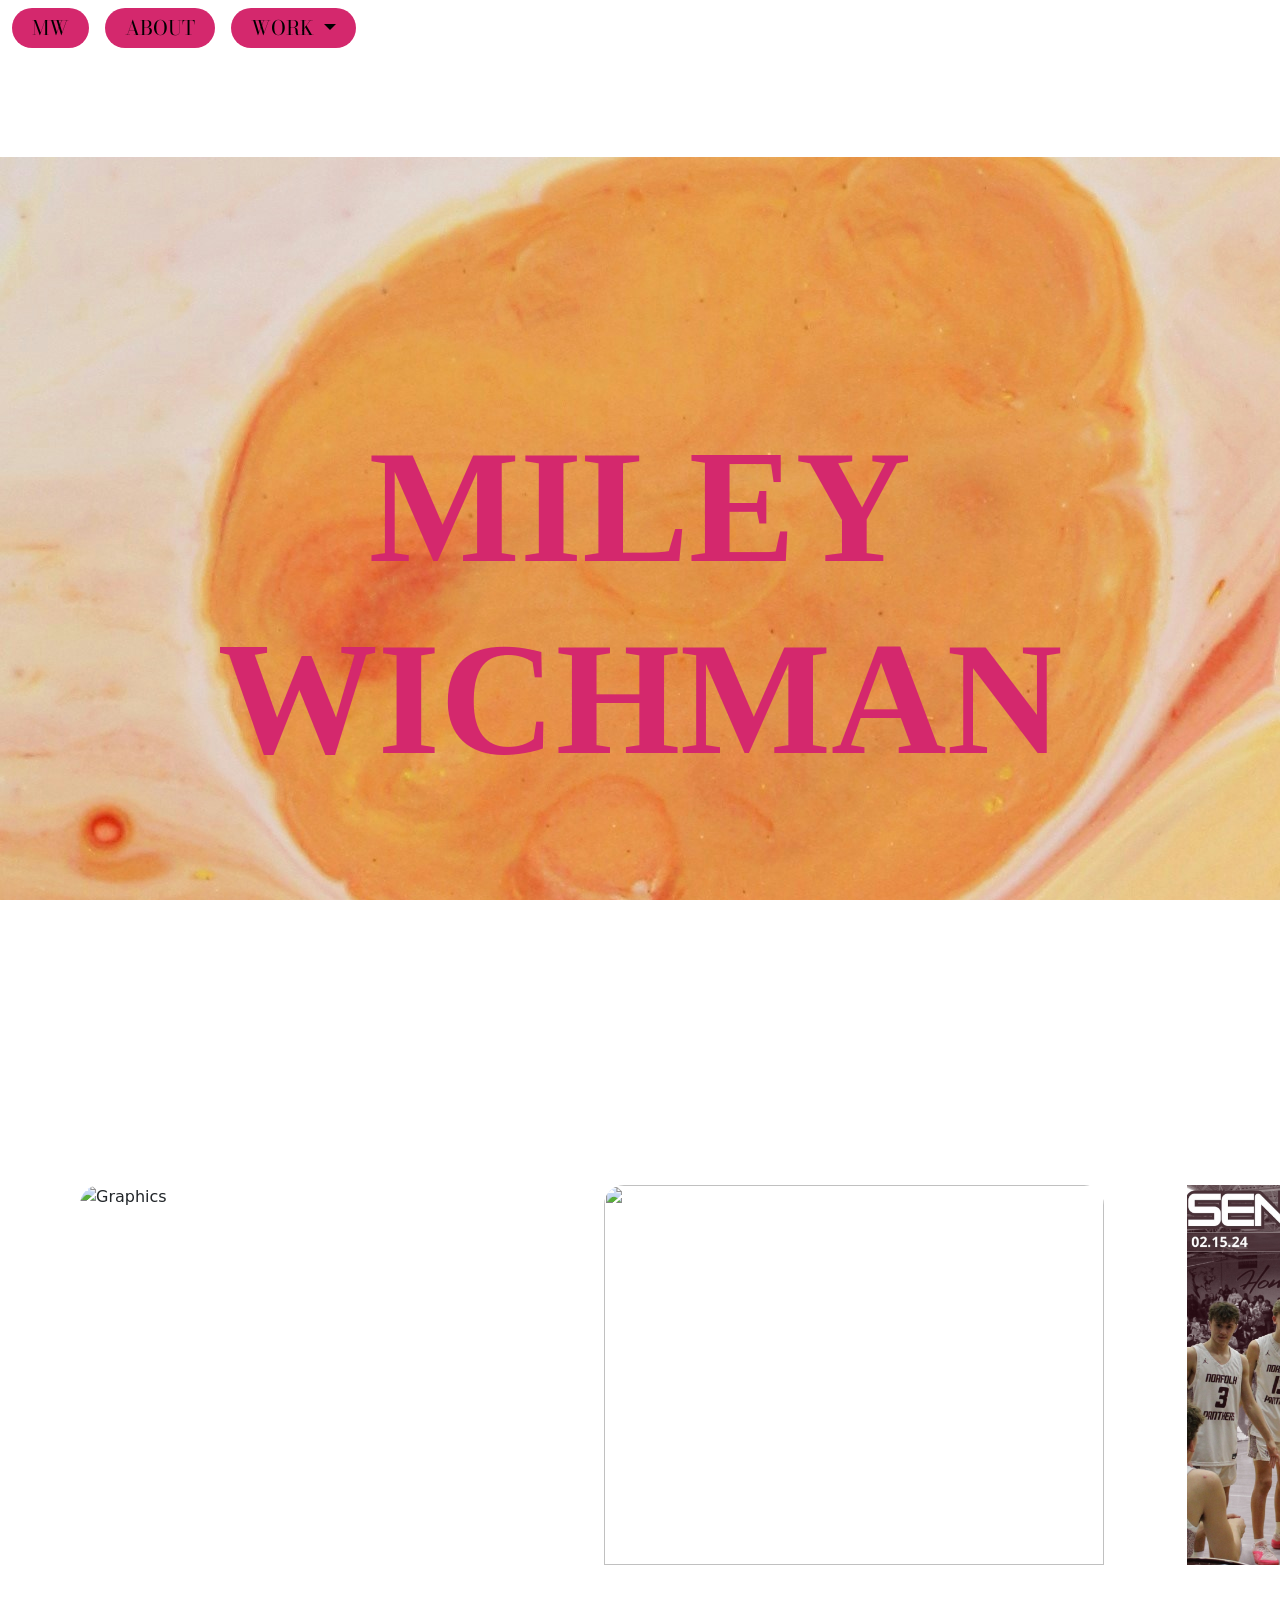
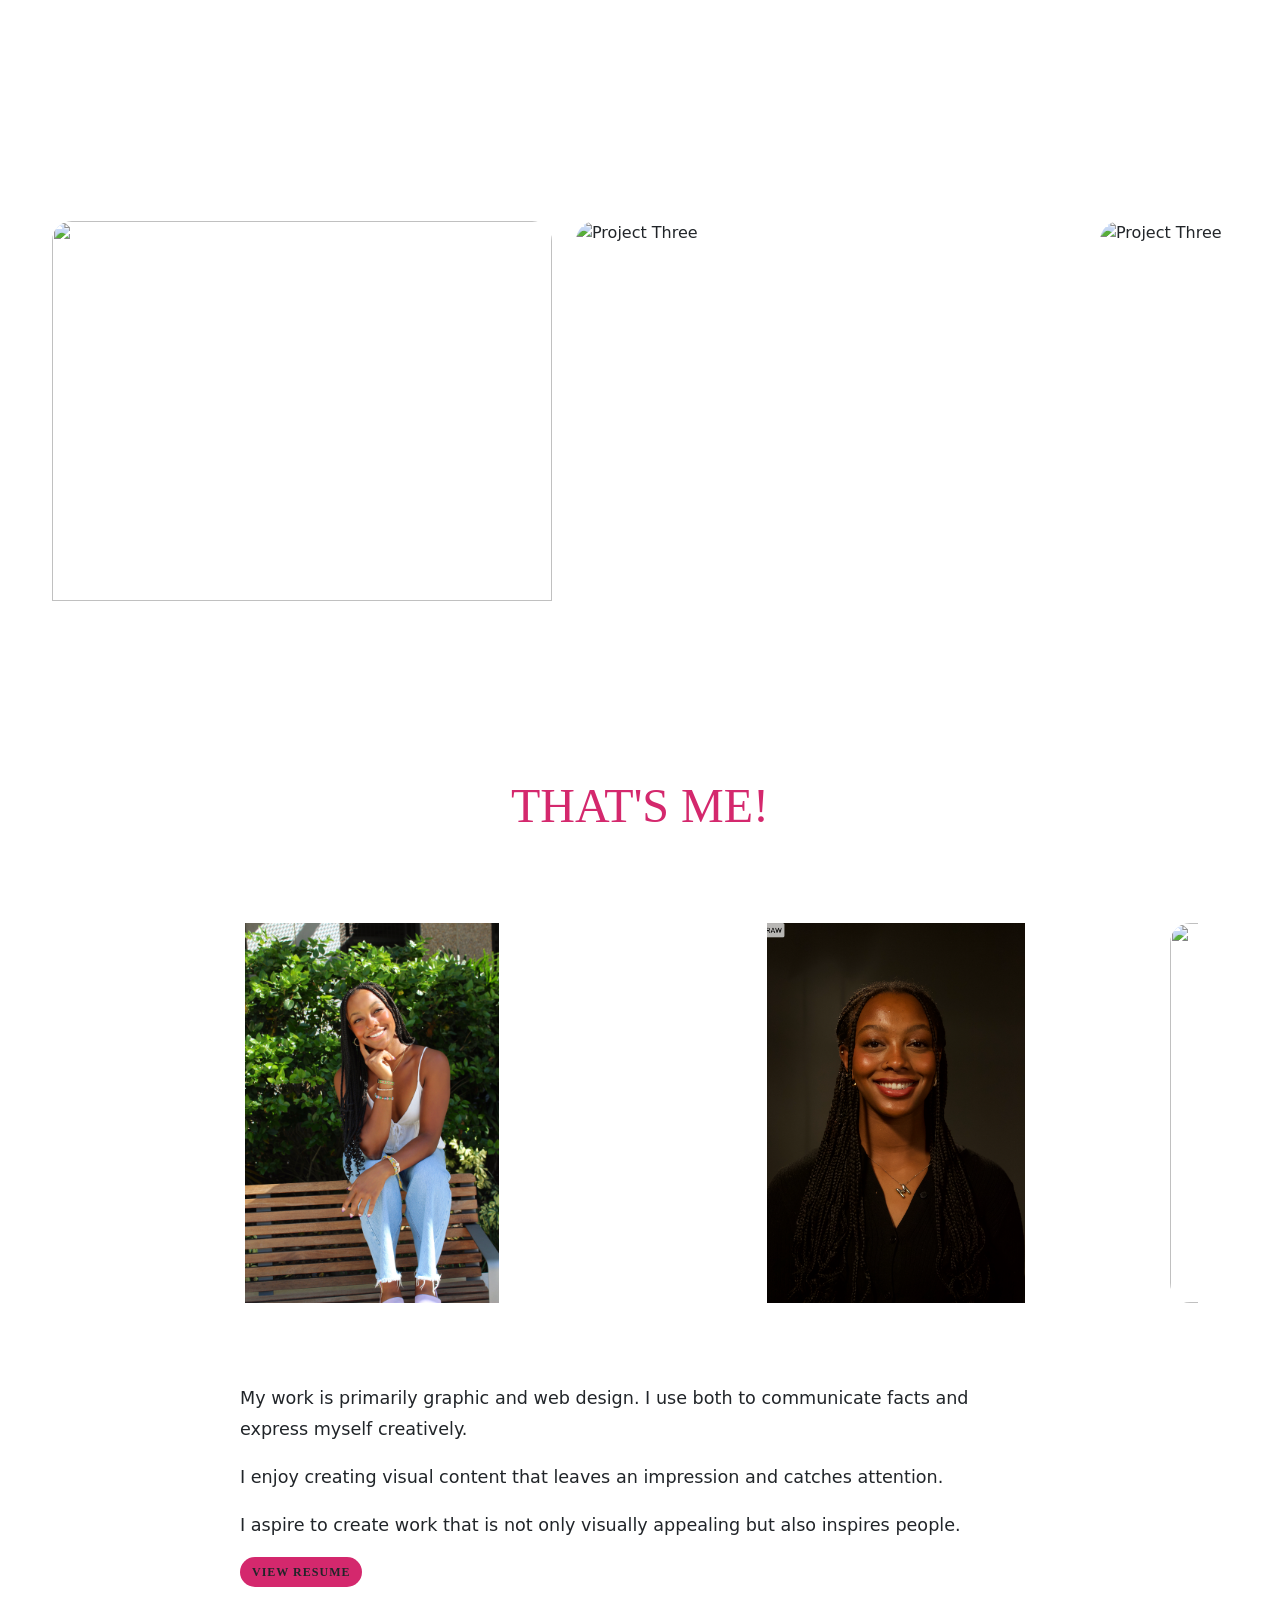
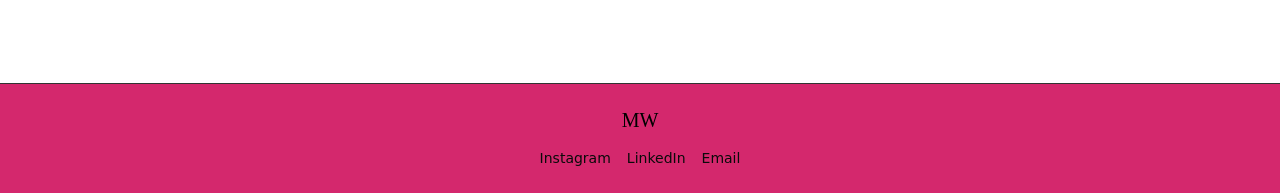
==== index.html @ 894c2480 "links" ====
<!DOCTYPE html>
<html lang="en">

<meta name="discription" content="Aspiring digital creator that loves to design, edit, and create! Attending University in St. Paul, MN">

	<head>		
		
		<link href="https://fonts.googleapis.com/css2?family=Playfair+Display:ital,wght@0,400;0,700;1,400&family=Cormorant+Garamond:ital,wght@0,300;0,600;1,300&family=Bodoni+Moda:ital,wght@0,400;0,700;1,400&family=Fraunces:ital,wght@0,300;0,700;1,300&family=DM+Serif+Display:ital@0;1&display=swap" rel="stylesheet">

		<link rel="stylesheet" href="https://cdnjs.cloudflare.com/ajax/libs/animate.css/4.1.1/animate.min.css"/>

		
		<meta name="viewport" content="width=device-width, initial-scale=1">

		<title>Miley Wichman Portfolio</title> 


		<link href="https://cdn.jsdelivr.net/npm/bootstrap@5.3.8/dist/css/bootstrap.min.css" rel="stylesheet" integrity="sha384-sRIl4kxILFvY47J16cr9ZwB07vP4J8+LH7qKQnuqkuIAvNWLzeN8tE5YBujZqJLB" crossorigin="anonymous">

		<link href="./styles/style.css" rel="stylesheet">

		<link rel="icon" href="images/favicon.ico" type="image/x-icon">

		<meta property="og:image" content="https://mileyjw.github.io/images/mileypfp.webp">
	</head>
	





	
	<body>
		<!-- animatioin -->
		<canvas id="bg-canvas"></canvas>
		<!-- animatioin -->

		<!-- Navigation -->

		<nav class="navbar navbar-expand-md fixed-top">
			<div class="container-fluid">
				
				<a class="navbar-brand" href="#">MW</a>
				<button class="navbar-toggler" type="button" data-bs-toggle="collapse" data-bs-target="#navbarText" aria-controls="navbarText" aria-expanded="false" aria-label="Toggle navigation">
					<span class="navbar-toggler-icon"></span>
				</button>

				<div class="collapse navbar-collapse" id="navbarText">
					<ul class="navbar-nav">
					

						<li class="nav-item">
							<a class="navbar-brand" href="#about">ABOUT</a>
						</li>
						<li class="nav-item dropdown">
							<a class="navbar-brand dropdown-toggle" role="button" data-bs-toggle="dropdown">
								WORK
							</a>
							<ul class="dropdown-menu">
								<li><a class="dropdown-item" href="#work">Recent</a></li>
								<li><a class="dropdown-item" href="#">Past</a></li>
							</ul>
						</li>
					</ul>
				</div>
			</div>
		</nav>

		<!-- Hero Section -->
		<section id="hero" class="hero-section">
			<div class="container h-100 d-flex align-items-center justify-content-center">
				<div class="text-center text-white">
					<h1 class="animate__animated animate__bounce">MILEY WICHMAN</h1>
					
				</div>
			</div>
		</section>

		<section class="scoll py-5">
			<div class="scroll-carousel">
				<div class="scroll-track">

				
	


		
<div class="scroll-carousel">
  <div class="scroll-track">


	<div class="scroll-card">
          <img src="images/Screenshot 2026-02-09 at 11.00.12 AM.png" alt="Graphics" data-bs-toggle="modal" data-bs-target="#projOneDetails"/>
          <div class="scroll-card-body">
          </div>
        </div>

    <div class="scroll-card">
      <img src="images/Screenshot 2026-02-09 at 10.59.36 AM.png" onclick="mwOpenLB(images/Screenshot 2026-02-09 at 10.59.36 AM.png)" data-bs-toggle="modal" data-bs-target="#projTwoDetails"/>
    </div>

    <div class="scroll-card">
      <img src="images/IMG_1046.jpg" data-bs-toggle="modal" data-bs-target="#projThreeDetails"/>
	
    </div>

	<div class="scroll-card">
      <img src="images/IMG_1048.jpg" data-bs-toggle="modal" data-bs-target="#projOneDetails"/>
    </div>

    <div class="scroll-card">
      <img src="images/IMG_1047.jpg" data-bs-toggle="modal" data-bs-target="#projTwoDetails"/>
    </div>

		<div class="scroll-card">
          <img src="images/IMG_1044.jpg" alt="Project Three" data-bs-toggle="modal" data-bs-target="#projOneDetails"/>
          <div class="scroll-card-body">
          </div>
        </div>
	 
	<div class="scroll-card">
          <img src="images/IMG_1043.jpg" alt="Strategic Communications" data-bs-toggle="modal" data-bs-target="#projTwoDetails"/>
          <div class="scroll-card-body">
          </div>
        </div>

  </div>
</div>


	<div class="card-body">
					<h2 class="animate__animated animate__bounce">My Start In Media</h2>
  <p>I wanted to share some of the past work I have done and why it has given me so much joy! I have loved graphic design for a long time, but my actual start point of creating work was in high school.
</p>

  <p>My last semester of my senior year was the first time in school history that we got to have a graphic design class. That year I took initiative and started to create graphics for our sports teams...</p>

  <p>Before that, two things had stopped me from creating graphics in the past:</p>
  <ul>
    <li>I didn't have the time to go to all the sporting events and take photos.</li>
    <li>My high school self did not want to be the "weirdo" taking unauthorized photos of my peers.</li>
  </ul>

  <p>So, yearbook class gave me the authority and inspiration to start...</p>

  <p>Reflecting back has made me realize how significant this experience was for me.</p> 
  <a href="https://substack.com/@mileywichman" target="_blank" class="btn">
  Read more on Substack
</a>

</div>
	</div>
			
			
		</section>

		

		<!-- Work Section -->
		 <title> Work | Miley Wichman Portfolio</title>

					
				<section id="work" class="py-5">
  <div class="container-fluid">
    

    <div class="scroll-carousel">
      <div class="scroll-track">


        <!-- Work 1 -->

		<div class="scroll-card">
      <img src="images/Screenshot 2026-02-02 at 6.58.26 PM.png" data-bs-toggle="modal" data-bs-target="#projOneDetails" style="cursor:pointer"/>
    </div>


        <!-- Work 2 -->
    


		 <!-- Work 3 -->
        <div class="scroll-card">
          <img src="images/Screenshot 2026-05-07 at 8.52.53 AM.png" alt="Project Three" data-bs-toggle="modal" data-bs-target="#projOneDetails" style="cursor:pointer"/>
          <div class="scroll-card-body">
          </div>
        </div>

        <!-- Work 4 -->
        <div class="scroll-card">
          <img src="images/Screenshot 2026-05-06 at 11.52.55 AM.png" alt="Project Three" data-bs-toggle="modal" data-bs-target="#projOneDetails" style="cursor:pointer"/>
          <div class="scroll-card-body">
          </div>
        </div>

		<div class="scroll-card">
          <img src="images/Screenshot 2026-05-01 at 1.01.13 AM.png" alt="Graphics" data-bs-toggle="modal" data-bs-target="#projOneDetails" style="cursor:pointer"/>
          <div class="scroll-card-body">
          </div>
        </div>

        <!-- Work 5 -->
        <div class="scroll-card">
          <img src="images/Screenshot 2026-05-06 at 11.54.38 AM.png" alt="Portfolio" data-bs-toggle="modal" data-bs-target="#projOneDetails" style="cursor:pointer"/>
          <div class="scroll-card-body">

			
          </div>
        </div>

      </div>
    </div>
  </div>
  
</section>




		<!-- Project one detail pop-up -->
		<div class="modal fade" id="projOneDetails" tabindex="-1" aria-labelledby="projOneLabel" aria-hidden="true">
			<div class="modal-dialog modal-fullscreen">
				<div class="modal-content">
					<div class="modal-header">
						<h1 class="modal-title fs-5" id="projOneLabel">Track Meet Day Announcement Graphic</h1>
						<button type="button" class="btn-close" data-bs-dismiss="modal" aria-label="Close"></button>
					</div>
					<div class="modal-body">
						<div class="container">
							<div class="row">
								<div class="col-md-3">
									<h2>Details</h2>
									<p> So, for this graphic I used Canva. I got inspiration for this concept from other sports graphics. I thought it was cool how some part of the athlete extended the photo. I recreated this by first making two copies of the photo. Then i removed the background of one of the photos so the athlete was the only subject. This allowed me to change the background into a color that would make the athlete stand out. I wanted to keep everything else pretty simple so I chose just two different fonts and keep the color black.</p>
								</div>
								<div class="col-md-9">
									<img src="images/Screenshot 2026-02-09 at 11.00.12 AM.png" class="img-fluid" alt="Project one detail image">
								</div>
							</div>
						</div>
					</div>
					<div class="modal-footer">
						<button type="button" class="btn btn-secondary" data-bs-dismiss="modal">Close</button>
					</div>
				</div>
			</div>
		</div>

		<!-- Project two detail pop-up -->
		<div class="modal fade" id="projTwoDetails" tabindex="-1" aria-labelledby="projTwoLabel" aria-hidden="true">
			<div class="modal-dialog modal-fullscreen">
				<div class="modal-content">
					<div class="modal-header">
						<h1 class="modal-title fs-5" id="projTwoLabel">Basketball Game Day Announcement Graphic</h1>
						<button type="button" class="btn-close" data-bs-dismiss="modal" aria-label="Close"></button>
					</div>
					<div class="modal-body">
						<div class="container">
							<div class="row">
								<div class="col-md-3">
									<h2>Details</h2>
									<p> I remember wanting to create something like this for the longest time. I got inspiration for this type of graphic on Pinterest.</p>
									<p> I created this on Canva. To create this I had to text myself the messages you see on the graphic
										 and screenshot them. I also had to change the name of my phone number to "Panther Bball" and 
										 to this day it will sometimes show up in group chats named like that.</p>
									<p> While I was creating this I realized that the three photos could not be put in the same shape of box so I had to figure out the 
										best way to add them while having some diversity between the three.  </p>
								</div>
								<div class="col-md-9">
									<img src="images/Screenshot 2026-02-09 at 10.59.36 AM.png" class="img-fluid" alt="Project two detail image">
								</div>
							</div>
						</div>
					</div>
					<div class="modal-footer">
						<button type="button" class="btn btn-secondary" data-bs-dismiss="modal">Close</button>
					</div>
				</div>
			</div>
		</div>

		<!-- Project three detail pop-up -->
		<div class="modal fade" id="projThreeDetails" tabindex="-1" aria-labelledby="projThreeLabel" aria-hidden="true">
			<div class="modal-dialog modal-fullscreen">
				<div class="modal-content">
					<div class="modal-header">
						<h1 class="modal-title fs-5" id="projThreeLabel">Senior Night Game Announcement Graphic</h1>
						<button type="button" class="btn-close" data-bs-dismiss="modal" aria-label="Close"></button>
					</div>
					<div class="modal-body">
						<div class="container">
							<div class="row">
								<div class="col-md-3">
									<h2>Details</h2>
									<p> For this graphic I had to somehow include a subject without picking just one senior. So, When I found this photo I thought it was perfect because it included a good chunk of players and fans. </p>
									<p> I then had to find a way to make the players to stand out.To solve this I just made the background have less color and more of a maroon hue to match our school colors.</p>
								</div>
								<div class="col-md-9">
									<img src="images/IMG_1046.jpg" class="img-fluid" alt="Project three detail image">
								</div>
							</div>
						</div>
					</div>
					<div class="modal-footer">
						<button type="button" class="btn btn-secondary" data-bs-dismiss="modal">Close</button>
					</div>
				</div>
			</div>
		</div>

		<!-- Project Four detail pop-up -->
		<div class="modal fade" id="projFourDetails" tabindex="-1" aria-labelledby="projFourLabel" aria-hidden="true">
			<div class="modal-dialog modal-fullscreen">
				<div class="modal-content">
					<div class="modal-header">
						<h1 class="modal-title fs-5" id="projFourLabel">Basketball Game Day Announcement Graphic</h1>
						<button type="button" class="btn-close" data-bs-dismiss="modal" aria-label="Close"></button>
					</div>
					<div class="modal-body">
						<div class="container">
							<div class="row">
								<div class="col-md-3">
									<h2>Details</h2>
									<p>For this graphic I wanted something I could make pretty efficently but was still interesting. I created this on canva and my first step was to dupicate the photo. I then removed the background so only the subject was left. I created a black overlay so I could make the text readable. Then I put the photo with only the subject on top of everything. </p>
									<p> When I was creating these for my school I really liked include both the schools logos.</p>
								</div>
								<div class="col-md-9">
									<img src="images/IMG_1048.jpg" class="img-fluid" alt="Project three detail image">
								</div>
							</div>
						</div>
					</div>
					<div class="modal-footer">
						<button type="button" class="btn btn-secondary" data-bs-dismiss="modal">Close</button>
					</div>
				</div>
			</div>
		</div>

<!-- added for clean up? -->

<section id="about" class="py-5">
  <div class="container">
    <h2 class="text-center mb-5 display-5">THAT'S ME!</h2>

    <div class="scroll-carousel">
      <div class="scroll-track">
        <div class="scroll-card">
          <img src="images/senior grass.JPG" data-bs-toggle="modal" data-bs-target="#projOneDetails" style="cursor:pointer"/>
        </div>
        <div class="scroll-card">
          <img src="images/headshot.png" data-bs-toggle="modal" data-bs-target="#projOneDetails" style="cursor:pointer"/>
        </div>
        <div class="scroll-card">
          <img src="images/softball.JPG" data-bs-toggle="modal" data-bs-target="#projOneDetails" style="cursor:pointer"/>
        </div>
        <div class="scroll-card">
          <img src="images/IMG_9734_VSCO.JPG" data-bs-toggle="modal" data-bs-target="#projOneDetails" style="cursor:pointer"/>
        </div>
      </div>
    </div>

    <div class="section-text">
      <p>My work is primarily graphic and web design. I use both to communicate facts and express myself creatively.</p>
      <p>I enjoy creating visual content that leaves an impression and catches attention.</p>
      <p>I aspire to create work that is not only visually appealing but also inspires people.</p>
      <a href="https://publuu.com/flip-book/1099450/2450207" class="btn">View Resume</a>
    </div>

  </div>
</section>
		

		<script src="https://cdn.jsdelivr.net/npm/bootstrap@5.3.8/dist/js/bootstrap.bundle.min.js" integrity="sha384-FKyoEForCGlyvwx9Hj09JcYn3nv7wiPVlz7YYwJrWVcXK/BmnVDxM+D2scQbITxI" crossorigin="anonymous"></script>
		<script src="js/main.js"></script>

		<footer class="footer mt-5">
  <div class="container text-center py-4">

    <h5 class="mb-3">MW</h5>

    <div class="d-flex justify-content-center gap-3">
		
      <a href="https://www.instagram.com/mileyjwichman?igsh=aGluNGkzZmJ1dXc4&utm_source=qr" class="footer-link">Instagram</a>
      <a href="https://www.linkedin.com/in/miley-wichman-559bb9388/?skipRedirect=true" class="footer-link">LinkedIn</a>
      <a href="mailto:mileyjwichman18@gmail.com" class="footer-link">Email</a>
    </div>

  </div>
</footer>

<script>
  const carousel = document.querySelector('.scroll-carousel');
  let isDown = false;
  let startX;
  let scrollLeft;

  // When you click down
  carousel.addEventListener('mousedown', (e) => {
    isDown = true;
    carousel.style.cursor = 'grabbing';
    startX = e.pageX - carousel.offsetLeft;
    scrollLeft = carousel.scrollLeft;
  });

  // When you release
  carousel.addEventListener('mouseup', () => {
    isDown = false;
    carousel.style.cursor = 'grab';
  });

  // When you drag
  carousel.addEventListener('mousemove', (e) => {
    if (!isDown) return;
    e.preventDefault();
    const x = e.pageX - carousel.offsetLeft;
    const walk = (x - startX) * 2;   // ← higher number = faster scroll
    carousel.scrollLeft = scrollLeft - walk;
  });
</script>


	</body>
</html>
---- styles/style.css ----
nav a {
  display: block;
  background-color: rgb(212, 40, 109);
  color: #ffffff;
  text-decoration: none;
  font-size: 2rem;
  padding: 20px 20px;
  border-radius: 50px;        /* ← this makes the pill shape */
  border: 2px solid rgb(212, 40, 109)7;
  transition: background 0.2s, transform 0.15s;
  text-align: center;
  font-family: "Bodoni Moda", serif;
}

/*practice*/

.scroll-card {
  position: relative;
}

.scroll-card::after {
  content: "VIEW";
  background: rgb(212, 40, 109);
  border-radius: 50px;
  padding: 0px 10px;
  width: fit-content;
  height: fit-content;
  margin: auto;
  font-size: 2rem;
  color: white;
  letter-spacing: 1px;
  inset: 0;
  position: absolute;
  display: flex;
  align-items: center;
  justify-content: center;
  color: rgb(0, 0, 0);
  font-family: "Roboto";
  font-size: 25px;
  letter-spacing: 1px;
  opacity: 0;
  transition: opacity 0.3s ease;
  pointer-events: none;
}

.scroll-card:hover::after {
  opacity: 1;
}

/*practice*/

.scroll-card img {
  display: block;
  width: 100%;
  height: 550px;
  object-fit: contain;
}

.scroll-card p {
  padding: 0px;
  font-family: "Playfair Display", serif;
  font-size: 1.1rem;
  color: #252121;
}

.scroll-carousel {
  width: 100%;
  overflow-x: auto;
  overflow-y: hidden;
  padding: 40px 0;
  cursor: grab;
}

.scroll-carousel::-webkit-scrollbar {
  display: none;        /* ← hides scrollbar for clean look */
}

.scroll-track {
  display: flex;
  gap: 24px;
  padding: 0 40px;
  width: max-content;
}

.scroll-card {
  width: 500px;
  flex-shrink: 0;
  border-radius: 20px;
  overflow: hidden;
}

.scroll-card img:hover {
  opacity: 0.6;
  cursor: pointer;
  transition: opacity 0.3s ease;
}

.scroll-card img {
  width: 100%;
  height: 380px;
  object-fit: contain;
  display: block;
}

.scroll-card-body {
  padding: 20px;
}

.scroll-card-body h5 {
  font-family: "Playfair Display", serif;
  color: #ffffff;
  margin-bottom: 12px;
}






nav a:hover {
  background-color: rgb(212, 40, 109);
  transform: translateX(4px); /* ← subtle slide on hover */
  padding: 20px 40px;

}


h1, h2, h3, h4, h5, h6 {
    color:rgb(0, 0, 0);
    font-family:  "Roboto";
}

.navbar img {
    width: 100px;
}

.carousel-inner img {
    width: 100%;
    aspect-ratio: 16/9;
    object-fit: contain;
    
}

.card-text p {
  margin-bottom: 16px;      /* ← space between paragraphs */
  line-height: 1.8;         /* ← makes text easier to read */
  font-size: 1.1rem;
  padding: 24px;                 /* ← breathing room inside */
  margin: 16px 0;  
  font-family: "Roboto"; 
}

.card-text ul {
  margin-bottom: 16px;
  padding-left: 24px;
  line-height: 1.8;
  font-family: "Roboto";
  font-size: 12px;
    text-transform: uppercase;
    letter-spacing: 1px;
    
}

.btn {
    background: rgb(212, 40, 109);;
    border: none;
    color: var(--green-highlight);
    font-family: "Roboto";
    font-weight: 900;
    font-size: 12px;
    text-transform: uppercase;
    letter-spacing: 1px;
    border-radius: 112px;
    margin-top: 16px;
}

.btn:hover {
    background-color: rgb(212, 40, 109);
    color: white;
}

div.card {
    border: none;
  
}

div.card-body, .card-title, .card-text {
    color: var(--text-color);
}

/* Hero Section */
.hero-section {
    background-size: cover;
    background-position: 50% 50%;
    height: 100vh;
    display: flex;
    align-items: center;
    justify-content: center;
    color: rgb(212, 40, 10);
    background: url(../images/susan-wilkinson-9cvEdIMo5lk-unsplash.jpg);
    background-attachment: fixed;
}

body { 

    background-attachment: fixed;
}



.hero-section h1 {
    font-weight: 900;
    font-size: 10rem;
    color: rgb(212, 40, 109);
}

.hero-section .lead { 
    font-size: 1.5rem;
    padding: 10px 10px;
    border-radius: 50px;
    border: 2px solid #000000;
    transition: background 0.2s, transform 0.15s;
    display: inline-block;
    background-color: #060606;
}

.work-card img {
    height: 700px;
    object-fit: contain;
    border-radius: 0;
    font-family: "Roboto";
    color: rgb(212, 40, 109);
}

h2 {
    font-weight: 1000;
    font-family: "Roboto";
    color: rgb(212, 40, 109);
}

.modal-body img {
    width: 100%;
}

.footer {
  background-color: rgb(212, 40, 109);
  color: #fff;
  border-top: 1px solid #333;
  font-size: 50px;
}

.footer-link {
  color: #0a0a0a;
  text-decoration: none;
  font-size: 14px;
}

.footer-link:hover {
  color: #fff;
}


/* added for clean-up */
.section-text {
  max-width: 800px;
  margin: 40px auto 0;   /* ← centers the text and adds space above */
  line-height: 1.8;
}

.section-text p {
  margin-bottom: 16px;
  font-size: 1.1rem;
}

.section-text .btn {
  margin-top: 0px;
}

html {
    scroll-behavior: smooth;
}






/* Hover + Lightbox */
.photo-wrap {
  position: relative;
  overflow: hidden;
  cursor: pointer;
}
.photo-wrap img {
  transition: transform 0.4s ease;
  display: block;
  width: 100%;
}
.photo-wrap .overlay {
  position: absolute;
  inset: 0;
  background: rgba(0, 0, 0, 0.45);
  display: flex;
  align-items: center;
  justify-content: center;
  opacity: 0;
  transition: opacity 0.3s ease;
  font-family: inherit;
}
.photo-wrap:hover .overlay { opacity: 1; }
.photo-wrap:hover img { transform: scale(1.06); }
.overlay-label {
  color: #fff;
  font-size: 13px;
  letter-spacing: 0.1em;
  text-transform: uppercase;
}

/* Lightbox */
#mw-lightbox {
  display: none;
  position: fixed;
  inset: 0;
  background: rgba(0,0,0,0.88);
  z-index: 9999;
  align-items: center;
  justify-content: center;
}
#mw-lightbox.open { display: flex; }
#mw-lightbox img {
  max-width: 90vw;
  max-height: 88vh;
  object-fit: contain;
  border-radius: 6px;
}
#mw-lightbox-close {
  position: fixed;
  top: 20px; right: 24px;
  color: #fff;
  font-size: 32px;
  cursor: pointer;
  background: none;
  border: none;
  line-height: 1;
}
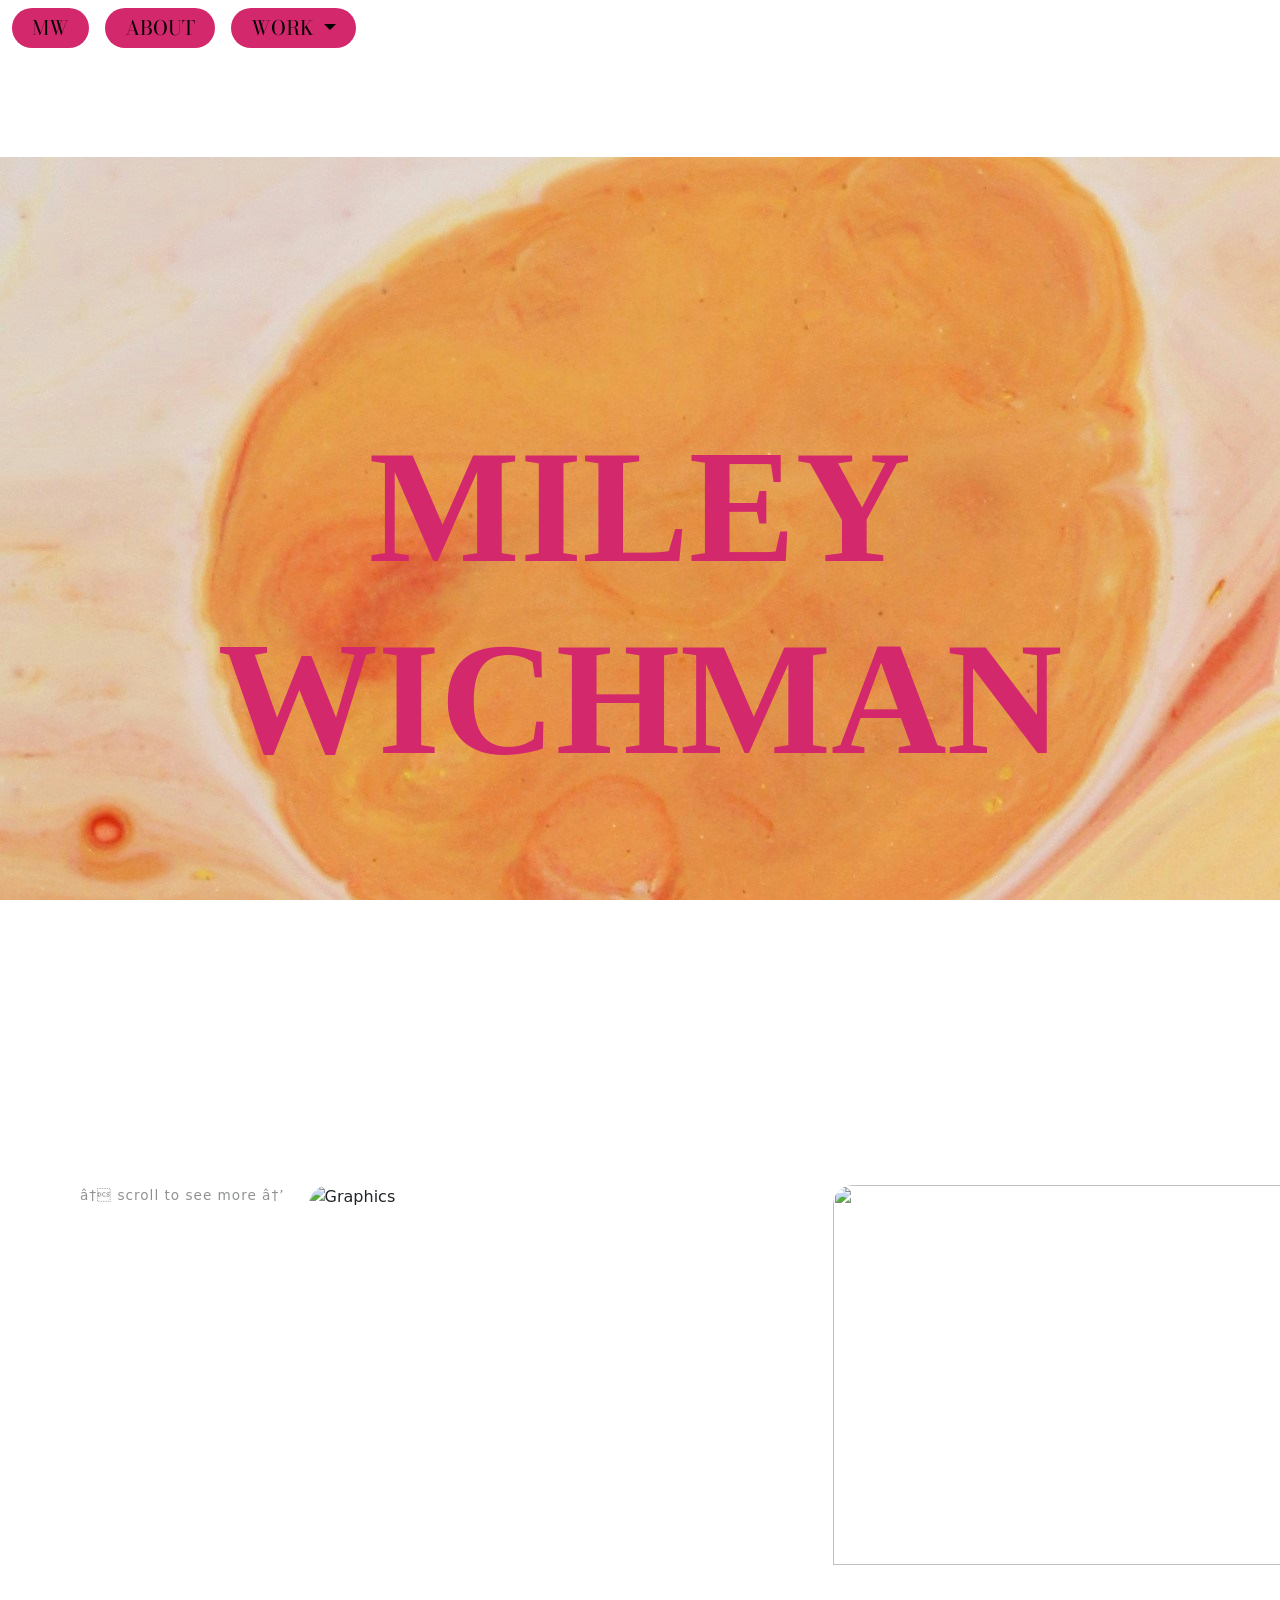
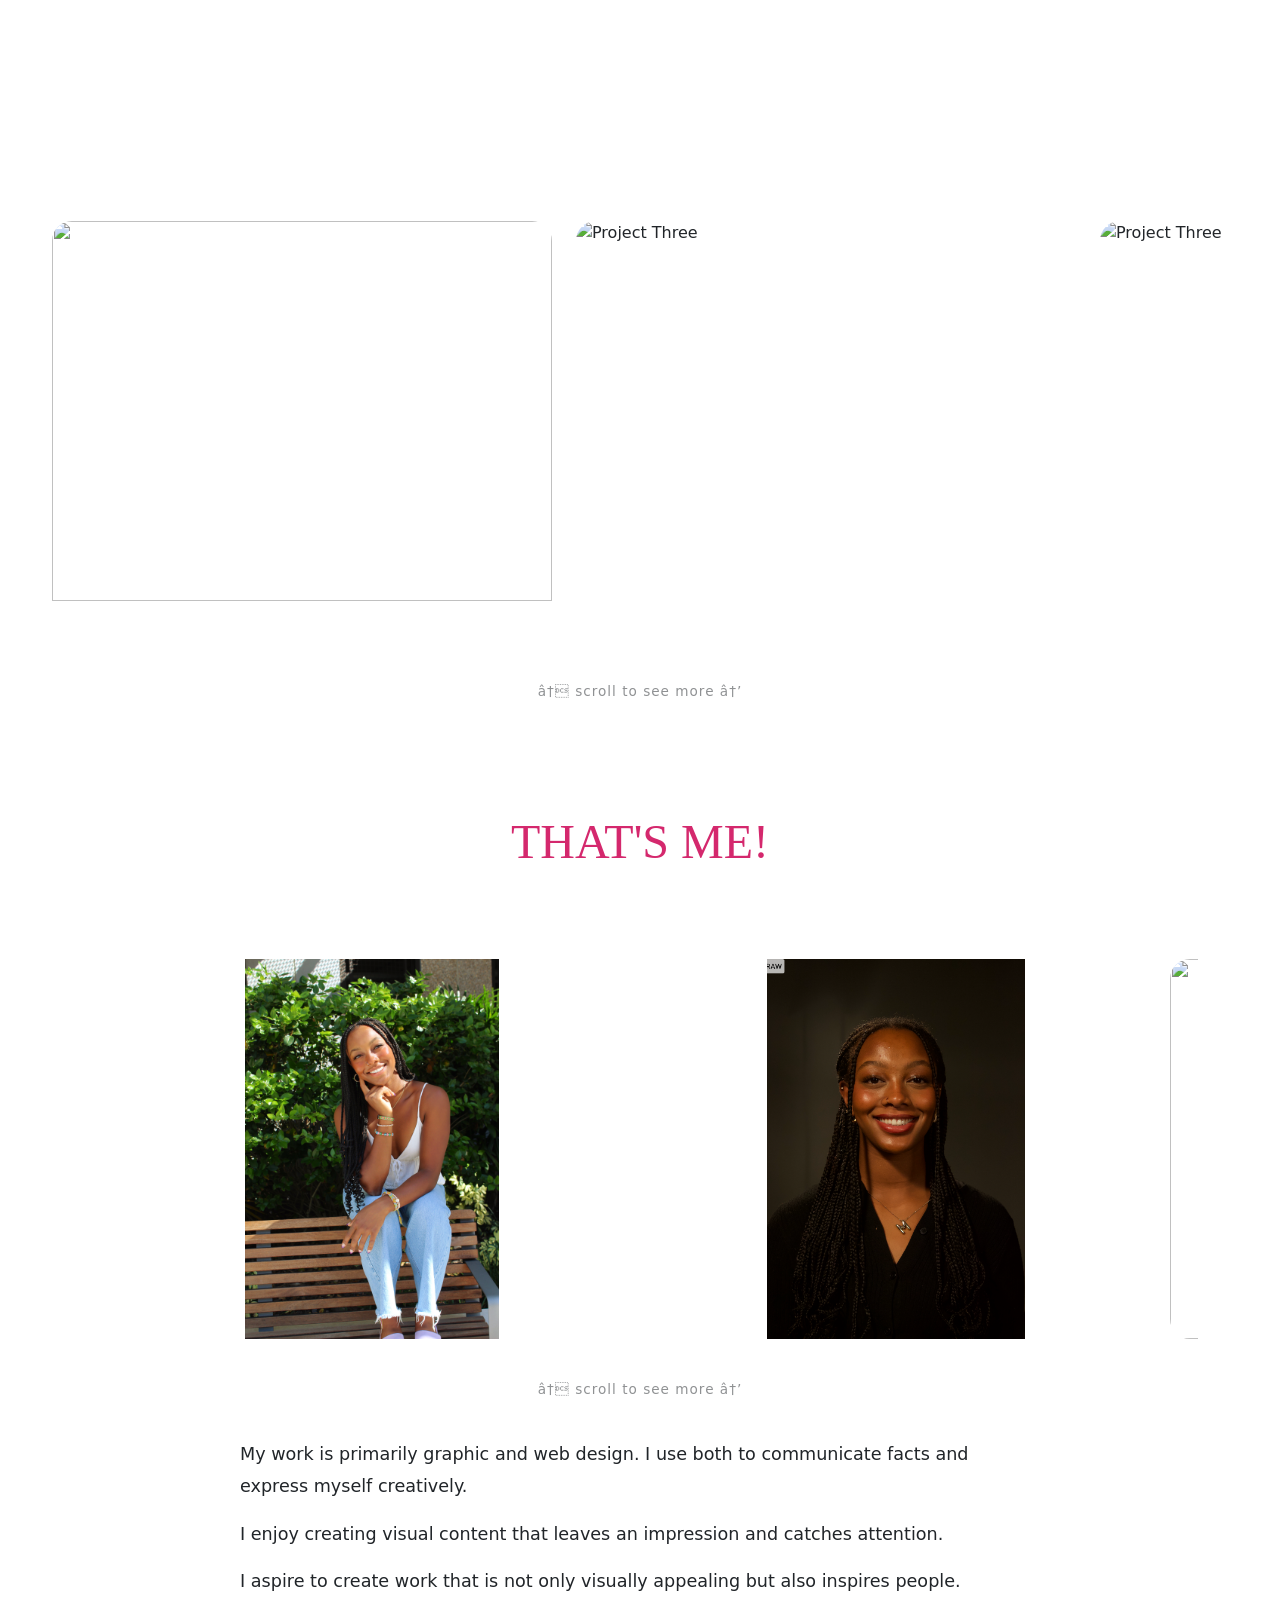
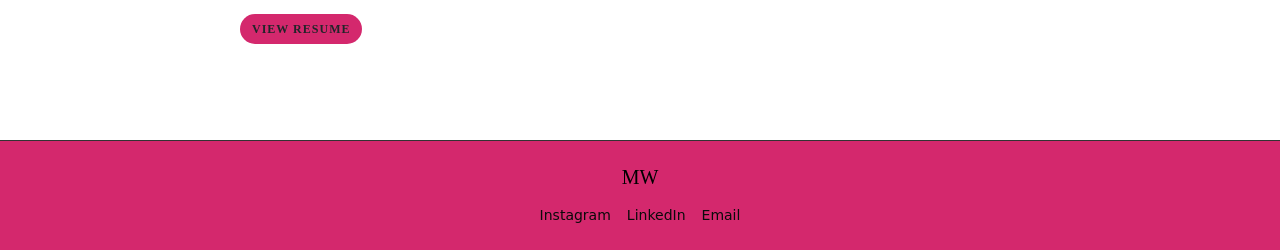
==== commit b22e43ac: "transparancy" ====
--- a/index.html
+++ b/index.html
@@ -76,17 +76,14 @@
 			</div>
 		</section>
 
-		<section class="scoll py-5">
+		<section class="scroll py-5">
 			<div class="scroll-carousel">
 				<div class="scroll-track">
 
-				
-	
-
-
-		
-<div class="scroll-carousel">
+  <div class="scroll-carousel">
   <div class="scroll-track">
+	  <p style="text-align:center; font-size:0.85rem; letter-spacing:1px; opacity:0.5;">← scroll to see more →</p>
+
 
 
 	<div class="scroll-card">
@@ -122,6 +119,7 @@
           <img src="images/IMG_1043.jpg" alt="Strategic Communications" data-bs-toggle="modal" data-bs-target="#projTwoDetails"/>
           <div class="scroll-card-body">
           </div>
+		  
         </div>
 
   </div>
@@ -211,7 +209,8 @@
       </div>
     </div>
   </div>
-  
+  <p style="text-align:center; font-size:0.85rem; letter-spacing:1px; opacity:0.5;">← scroll to see more →</p>
+
 </section>
 
 
@@ -358,6 +357,7 @@
         </div>
       </div>
     </div>
+  <p style="text-align:center; font-size:0.85rem; letter-spacing:1px; opacity:0.5;">← scroll to see more →</p>
 
     <div class="section-text">
       <p>My work is primarily graphic and web design. I use both to communicate facts and express myself creatively.</p>
@@ -388,35 +388,6 @@
   </div>
 </footer>
 
-<script>
-  const carousel = document.querySelector('.scroll-carousel');
-  let isDown = false;
-  let startX;
-  let scrollLeft;
-
-  // When you click down
-  carousel.addEventListener('mousedown', (e) => {
-    isDown = true;
-    carousel.style.cursor = 'grabbing';
-    startX = e.pageX - carousel.offsetLeft;
-    scrollLeft = carousel.scrollLeft;
-  });
-
-  // When you release
-  carousel.addEventListener('mouseup', () => {
-    isDown = false;
-    carousel.style.cursor = 'grab';
-  });
-
-  // When you drag
-  carousel.addEventListener('mousemove', (e) => {
-    if (!isDown) return;
-    e.preventDefault();
-    const x = e.pageX - carousel.offsetLeft;
-    const walk = (x - startX) * 2;   // ← higher number = faster scroll
-    carousel.scrollLeft = scrollLeft - walk;
-  });
-</script>
 
 
 	</body>
--- a/styles/style.css
+++ b/styles/style.css
@@ -6,7 +6,6 @@
   font-size: 2rem;
   padding: 20px 20px;
   border-radius: 50px;        /* ← this makes the pill shape */
-  border: 2px solid rgb(212, 40, 109)7;
   transition: background 0.2s, transform 0.15s;
   text-align: center;
   font-family: "Bodoni Moda", serif;
@@ -90,7 +89,7 @@
 }
 
 .scroll-card img:hover {
-  opacity: 0.6;
+  opacity: 0.2;
   cursor: pointer;
   transition: opacity 0.3s ease;
 }
@@ -119,8 +118,8 @@
 
 nav a:hover {
   background-color: rgb(212, 40, 109);
-  transform: translateX(4px); /* ← subtle slide on hover */
-  padding: 20px 40px;
+transform: translateX(4px);
+
 
 }
 
@@ -134,32 +133,6 @@
     width: 100px;
 }
 
-.carousel-inner img {
-    width: 100%;
-    aspect-ratio: 16/9;
-    object-fit: contain;
-    
-}
-
-.card-text p {
-  margin-bottom: 16px;      /* ← space between paragraphs */
-  line-height: 1.8;         /* ← makes text easier to read */
-  font-size: 1.1rem;
-  padding: 24px;                 /* ← breathing room inside */
-  margin: 16px 0;  
-  font-family: "Roboto"; 
-}
-
-.card-text ul {
-  margin-bottom: 16px;
-  padding-left: 24px;
-  line-height: 1.8;
-  font-family: "Roboto";
-  font-size: 12px;
-    text-transform: uppercase;
-    letter-spacing: 1px;
-    
-}
 
 .btn {
     background: rgb(212, 40, 109);;
@@ -179,15 +152,6 @@
     color: white;
 }
 
-div.card {
-    border: none;
-  
-}
-
-div.card-body, .card-title, .card-text {
-    color: var(--text-color);
-}
-
 /* Hero Section */
 .hero-section {
     background-size: cover;
@@ -221,15 +185,7 @@
     border: 2px solid #000000;
     transition: background 0.2s, transform 0.15s;
     display: inline-block;
-    background-color: #060606;
-}
-
-.work-card img {
-    height: 700px;
-    object-fit: contain;
-    border-radius: 0;
-    font-family: "Roboto";
-    color: rgb(212, 40, 109);
+    background-color: #fff3f3;
 }
 
 h2 {
@@ -246,7 +202,7 @@
   background-color: rgb(212, 40, 109);
   color: #fff;
   border-top: 1px solid #333;
-  font-size: 50px;
+  font-size: 80px;
 }
 
 .footer-link {
@@ -279,67 +235,3 @@
 html {
     scroll-behavior: smooth;
 }
-
-
-
-
-
-
-/* Hover + Lightbox */
-.photo-wrap {
-  position: relative;
-  overflow: hidden;
-  cursor: pointer;
-}
-.photo-wrap img {
-  transition: transform 0.4s ease;
-  display: block;
-  width: 100%;
-}
-.photo-wrap .overlay {
-  position: absolute;
-  inset: 0;
-  background: rgba(0, 0, 0, 0.45);
-  display: flex;
-  align-items: center;
-  justify-content: center;
-  opacity: 0;
-  transition: opacity 0.3s ease;
-  font-family: inherit;
-}
-.photo-wrap:hover .overlay { opacity: 1; }
-.photo-wrap:hover img { transform: scale(1.06); }
-.overlay-label {
-  color: #fff;
-  font-size: 13px;
-  letter-spacing: 0.1em;
-  text-transform: uppercase;
-}
-
-/* Lightbox */
-#mw-lightbox {
-  display: none;
-  position: fixed;
-  inset: 0;
-  background: rgba(0,0,0,0.88);
-  z-index: 9999;
-  align-items: center;
-  justify-content: center;
-}
-#mw-lightbox.open { display: flex; }
-#mw-lightbox img {
-  max-width: 90vw;
-  max-height: 88vh;
-  object-fit: contain;
-  border-radius: 6px;
-}
-#mw-lightbox-close {
-  position: fixed;
-  top: 20px; right: 24px;
-  color: #fff;
-  font-size: 32px;
-  cursor: pointer;
-  background: none;
-  border: none;
-  line-height: 1;
-}
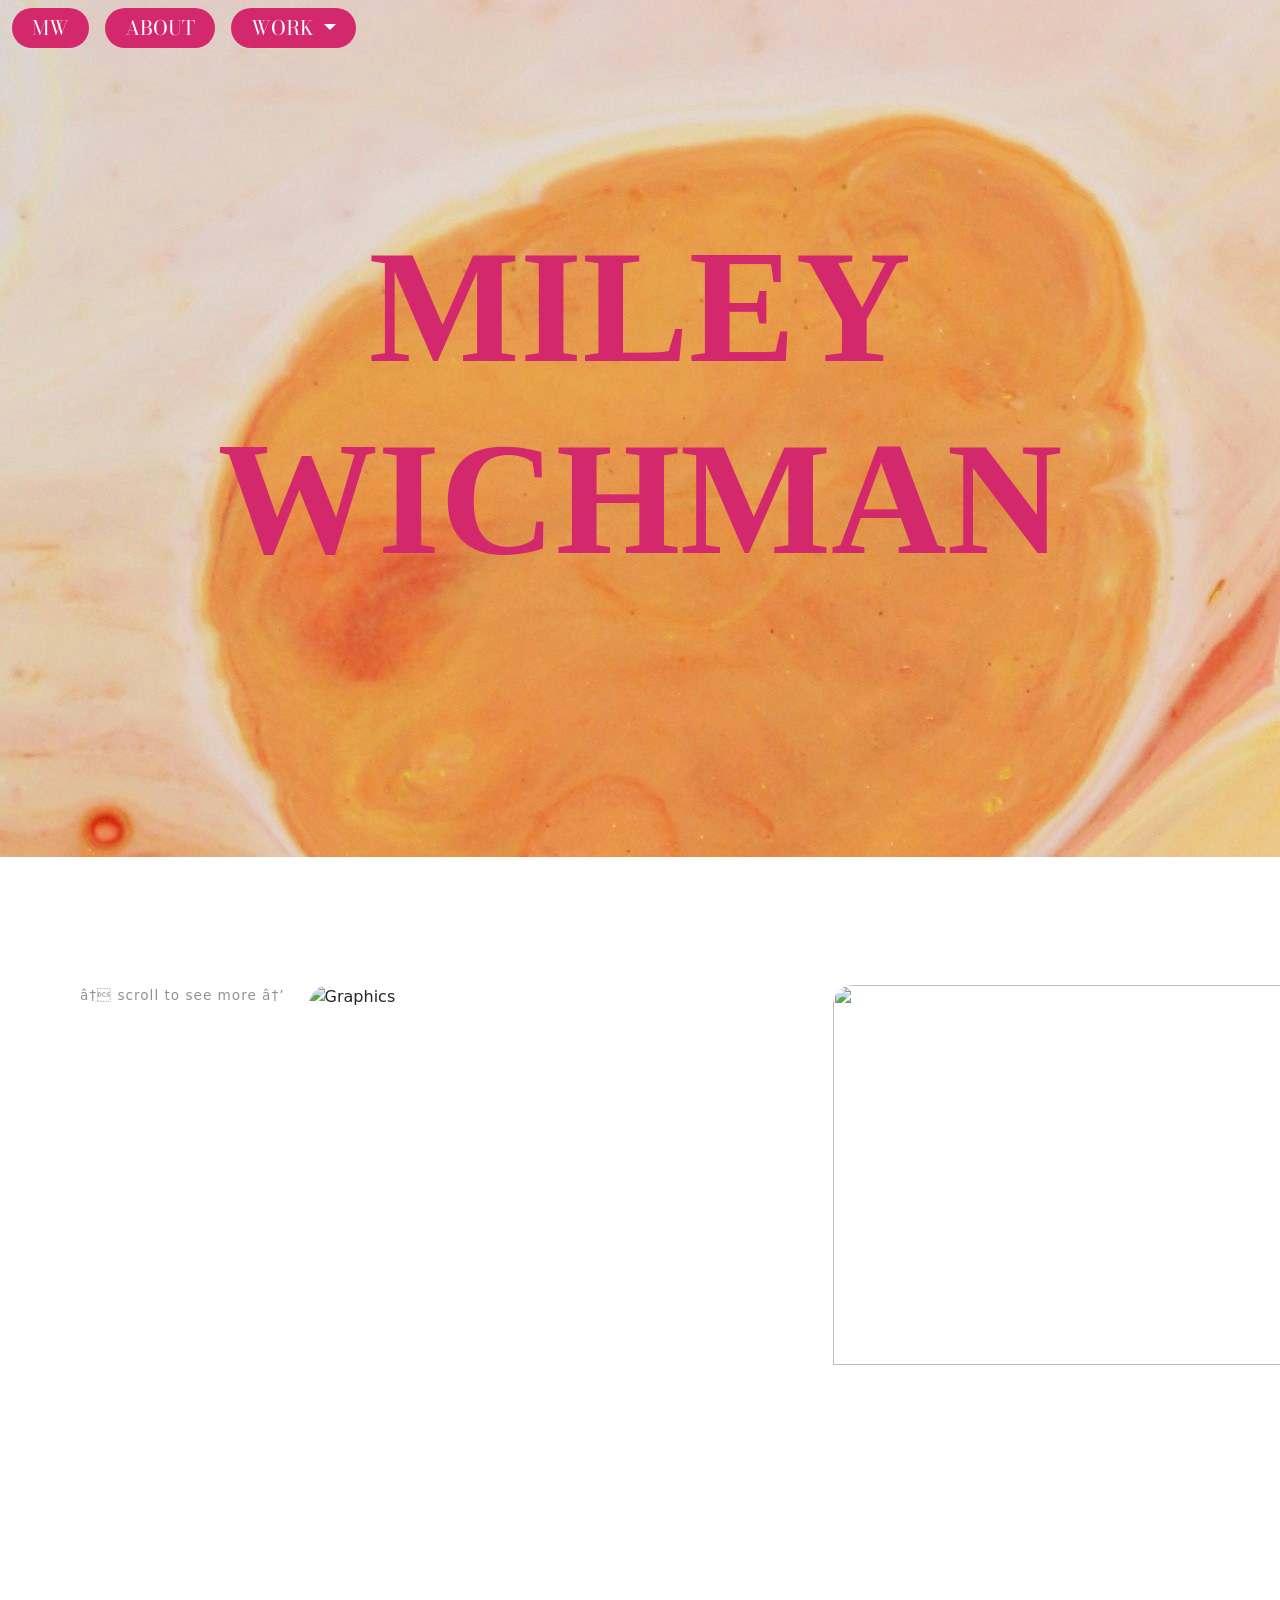
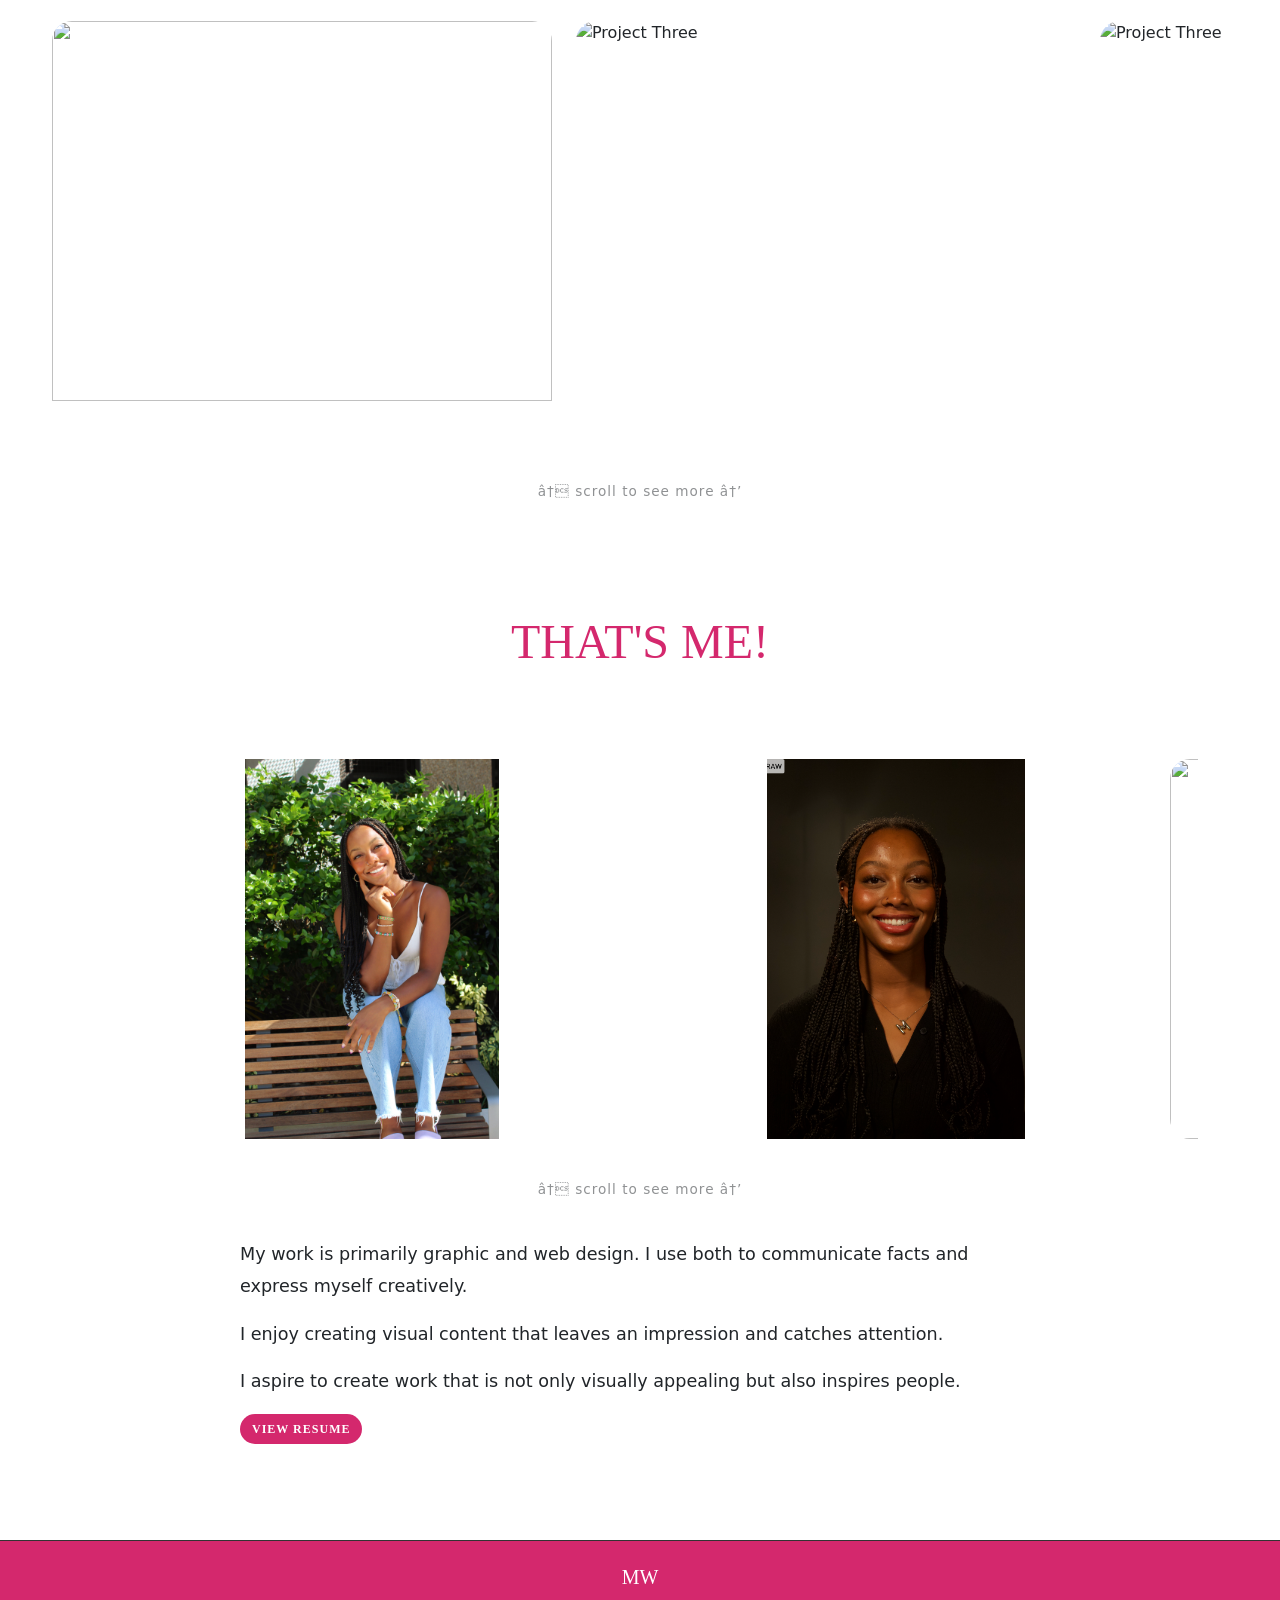
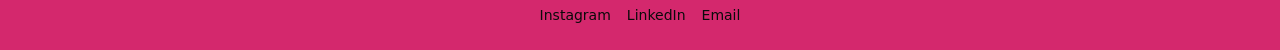
==== commit 5e5dd79d: "btn" ====
--- a/index.html
+++ b/index.html
@@ -93,7 +93,7 @@
         </div>
 
     <div class="scroll-card">
-      <img src="images/Screenshot 2026-02-09 at 10.59.36 AM.png" onclick="mwOpenLB(images/Screenshot 2026-02-09 at 10.59.36 AM.png)" data-bs-toggle="modal" data-bs-target="#projTwoDetails"/>
+      <img src="images/Screenshot 2026-02-09 at 10.59.36 AM.png" data-bs-toggle="modal" data-bs-target="#projTwoDetails"/>
     </div>
 
     <div class="scroll-card">
--- a/styles/style.css
+++ b/styles/style.css
@@ -1,7 +1,7 @@
 nav a {
   display: block;
   background-color: rgb(212, 40, 109);
-  color: #ffffff;
+  color: #ffffff !important;
   text-decoration: none;
   font-size: 2rem;
   padding: 20px 20px;
@@ -9,6 +9,7 @@
   transition: background 0.2s, transform 0.15s;
   text-align: center;
   font-family: "Bodoni Moda", serif;
+  
 }
 
 /*practice*/
@@ -33,7 +34,6 @@
   display: flex;
   align-items: center;
   justify-content: center;
-  color: rgb(0, 0, 0);
   font-family: "Roboto";
   font-size: 25px;
   letter-spacing: 1px;
@@ -117,7 +117,7 @@
 
 
 nav a:hover {
-  background-color: rgb(212, 40, 109);
+  background-color: rgb(198, 107, 10);
 transform: translateX(4px);
 
 
@@ -125,7 +125,6 @@
 
 
 h1, h2, h3, h4, h5, h6 {
-    color:rgb(0, 0, 0);
     font-family:  "Roboto";
 }
 
@@ -137,7 +136,7 @@
 .btn {
     background: rgb(212, 40, 109);;
     border: none;
-    color: var(--green-highlight);
+    color: white;
     font-family: "Roboto";
     font-weight: 900;
     font-size: 12px;
@@ -148,7 +147,7 @@
 }
 
 .btn:hover {
-    background-color: rgb(212, 40, 109);
+    background-color: rgb(210, 130, 50);
     color: white;
 }
 
@@ -163,6 +162,7 @@
     color: rgb(212, 40, 10);
     background: url(../images/susan-wilkinson-9cvEdIMo5lk-unsplash.jpg);
     background-attachment: fixed;
+    margin-top: -200px;
 }
 
 body { 
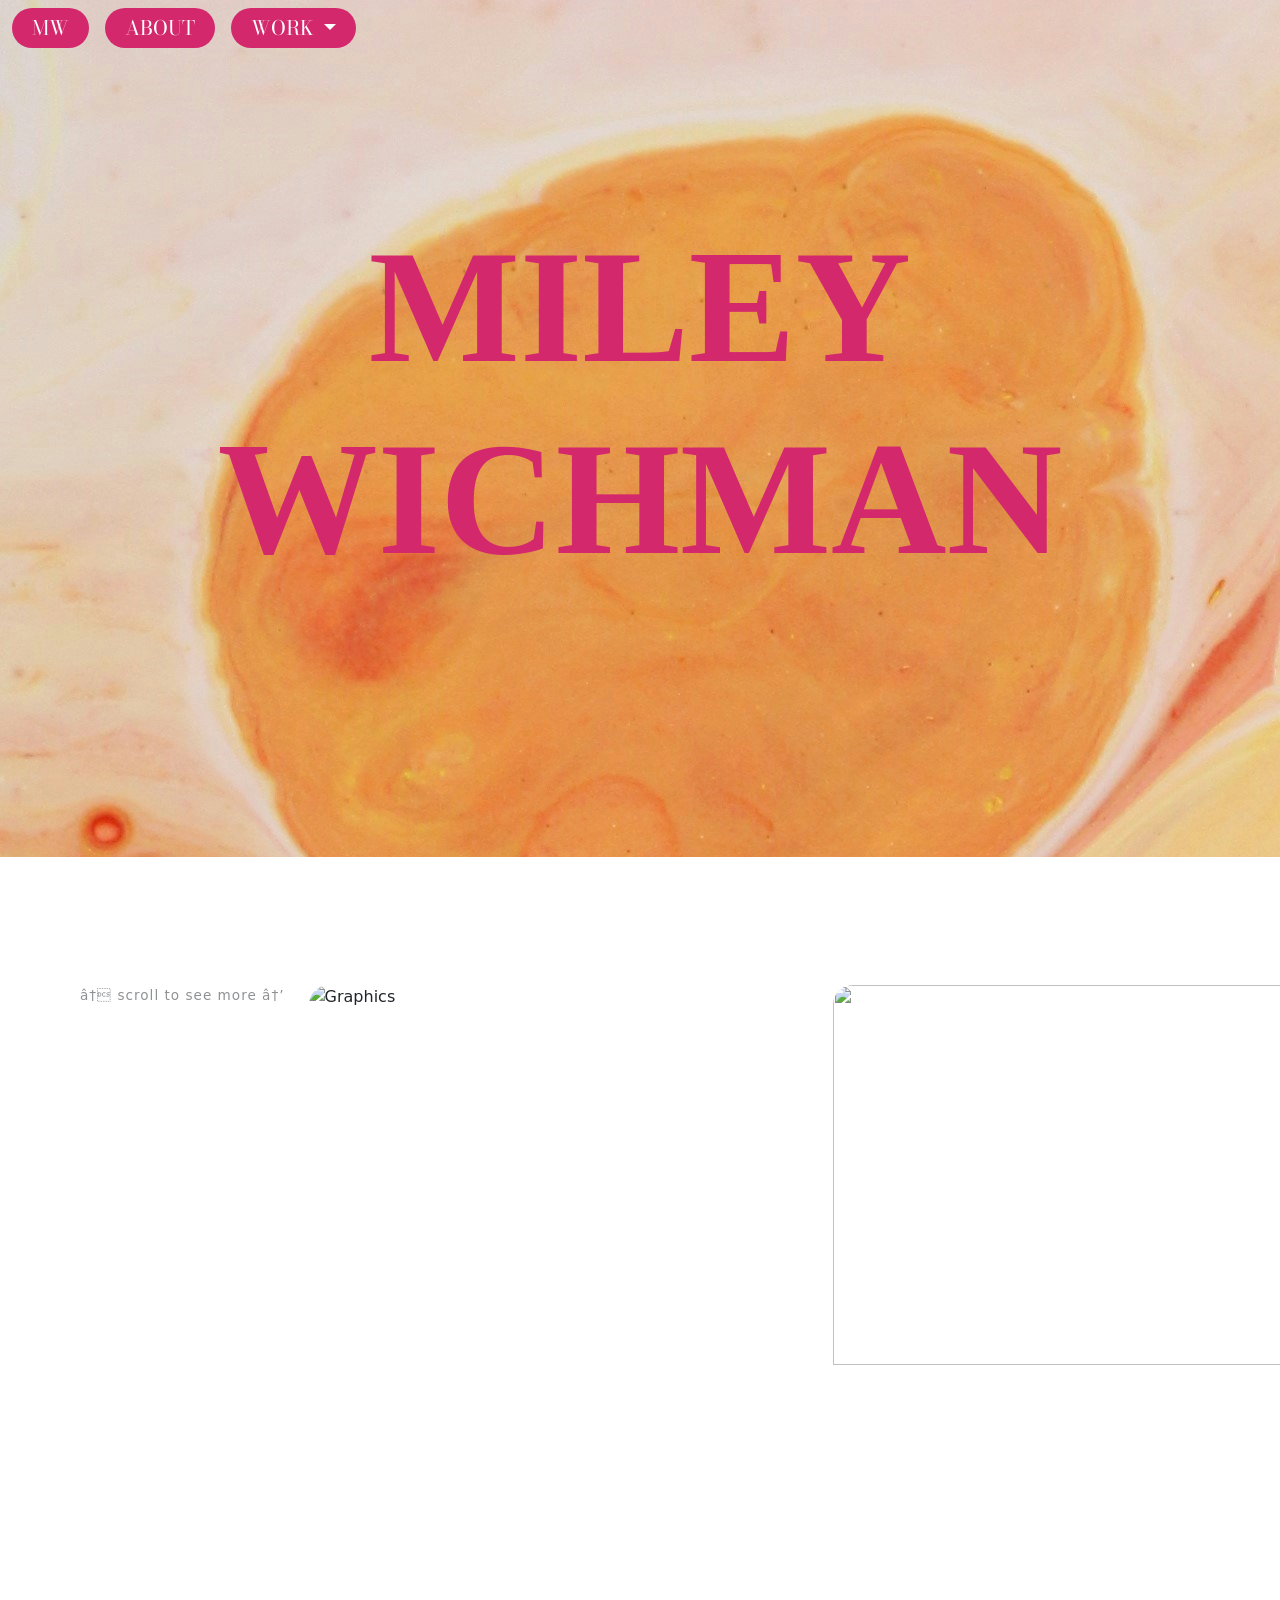
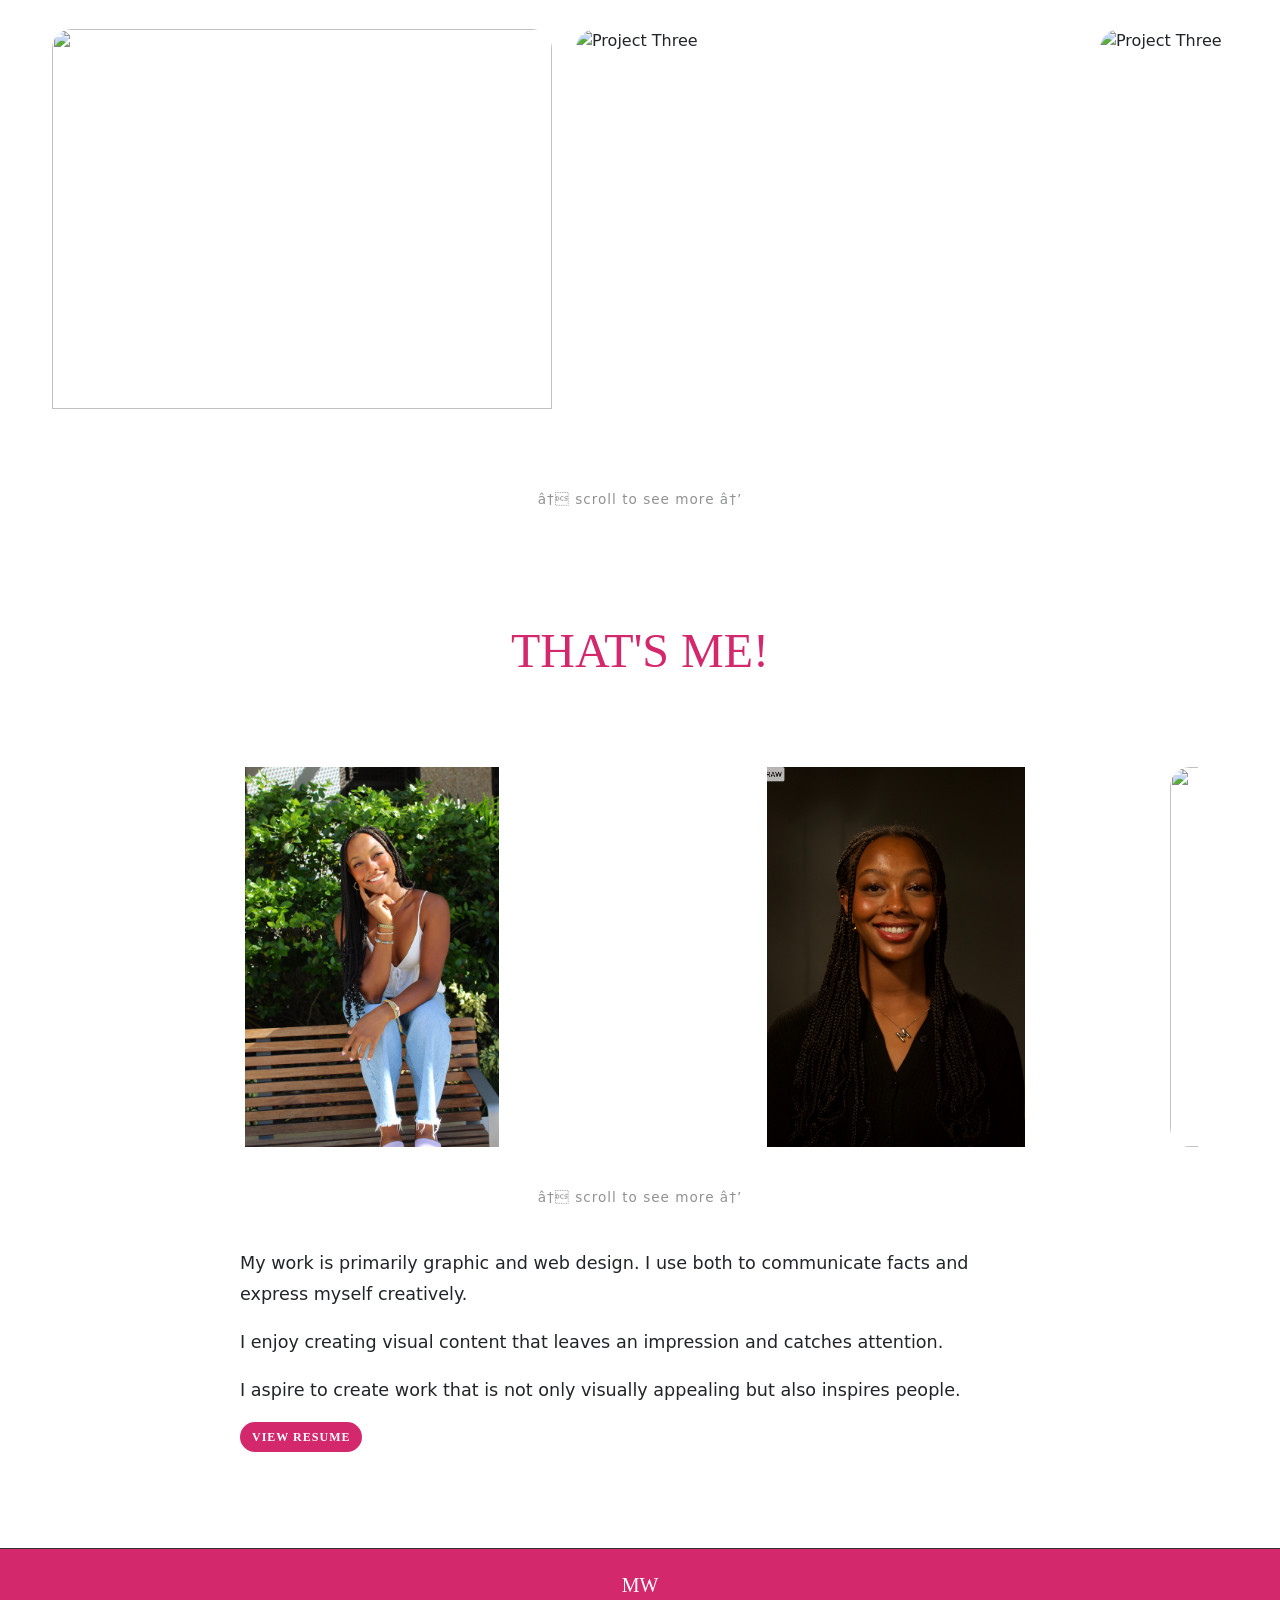
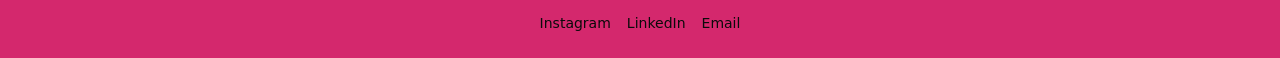
==== commit 23cf2392: "fixed all my pop ups" ====
--- a/index.html
+++ b/index.html
@@ -58,7 +58,7 @@
 							</a>
 							<ul class="dropdown-menu">
 								<li><a class="dropdown-item" href="#work">Recent</a></li>
-								<li><a class="dropdown-item" href="#">Past</a></li>
+								<li><a class="dropdown-item" href="#past">Past</a></li>
 							</ul>
 						</li>
 					</ul>
@@ -76,7 +76,7 @@
 			</div>
 		</section>
 
-		<section class="scroll py-5">
+		<section class="scroll py-5" id="past">
 			<div class="scroll-carousel">
 				<div class="scroll-track">
 
@@ -102,21 +102,21 @@
     </div>
 
 	<div class="scroll-card">
-      <img src="images/IMG_1048.jpg" data-bs-toggle="modal" data-bs-target="#projOneDetails"/>
+      <img src="images/IMG_1048.jpg" data-bs-toggle="modal" data-bs-target="#projFourDetails"/>
     </div>
 
     <div class="scroll-card">
-      <img src="images/IMG_1047.jpg" data-bs-toggle="modal" data-bs-target="#projTwoDetails"/>
+      <img src="images/IMG_1047.jpg" data-bs-toggle="modal" data-bs-target="#projFiveDetails"/>
     </div>
 
 		<div class="scroll-card">
-          <img src="images/IMG_1044.jpg" alt="Project Three" data-bs-toggle="modal" data-bs-target="#projOneDetails"/>
+          <img src="images/IMG_1044.jpg" alt="Project Three" data-bs-toggle="modal" data-bs-target="#projSixDetails"/>
           <div class="scroll-card-body">
           </div>
         </div>
 	 
 	<div class="scroll-card">
-          <img src="images/IMG_1043.jpg" alt="Strategic Communications" data-bs-toggle="modal" data-bs-target="#projTwoDetails"/>
+          <img src="images/IMG_1043.jpg" alt="Strategic Communications" data-bs-toggle="modal" data-bs-target="#projSevenDetails"/>
           <div class="scroll-card-body">
           </div>
 		  
@@ -128,12 +128,14 @@
 
 	<div class="card-body">
 					<h2 class="animate__animated animate__bounce">My Start In Media</h2>
-  <p>I wanted to share some of the past work I have done and why it has given me so much joy! I have loved graphic design for a long time, but my actual start point of creating work was in high school.
-</p>
-
-  <p>My last semester of my senior year was the first time in school history that we got to have a graphic design class. That year I took initiative and started to create graphics for our sports teams...</p>
+  <p>I wanted to share some of the past work I have done and why it has given me so much joy!</p>
+  <p>I have loved graphic design for a long time, but my actual start point of creating work was in high school.</p>
+
+  <p>My last semester of my senior year was the first time in school history that we got to have a graphic design class. </p>
+	<p>That year I took initiative and started to create graphics for our sports teams...</p>
 
   <p>Before that, two things had stopped me from creating graphics in the past:</p>
+
   <ul>
     <li>I didn't have the time to go to all the sporting events and take photos.</li>
     <li>My high school self did not want to be the "weirdo" taking unauthorized photos of my peers.</li>
@@ -166,40 +168,36 @@
       <div class="scroll-track">
 
 
-        <!-- Work 1 -->
-
+        <!-- Work 8 -->
 		<div class="scroll-card">
-      <img src="images/Screenshot 2026-02-02 at 6.58.26 PM.png" data-bs-toggle="modal" data-bs-target="#projOneDetails" style="cursor:pointer"/>
-    </div>
-
-
-        <!-- Work 2 -->
-    
-
-
-		 <!-- Work 3 -->
+      <img src="images/Screenshot 2026-02-02 at 6.58.26 PM.png" data-bs-toggle="modal" data-bs-target="#projEightDetails" style="cursor:pointer"/>
+    </div>
+
+
+		 <!-- Work 9 -->
         <div class="scroll-card">
-          <img src="images/Screenshot 2026-05-07 at 8.52.53 AM.png" alt="Project Three" data-bs-toggle="modal" data-bs-target="#projOneDetails" style="cursor:pointer"/>
+          <img src="images/Screenshot 2026-05-07 at 8.52.53 AM.png" alt="Project Three" data-bs-toggle="modal" data-bs-target="#projNineDetails" style="cursor:pointer"/>
           <div class="scroll-card-body">
           </div>
         </div>
 
-        <!-- Work 4 -->
+        <!-- Work 10 -->
         <div class="scroll-card">
-          <img src="images/Screenshot 2026-05-06 at 11.52.55 AM.png" alt="Project Three" data-bs-toggle="modal" data-bs-target="#projOneDetails" style="cursor:pointer"/>
+          <img src="images/Screenshot 2026-05-06 at 11.52.55 AM.png" alt="Project Three" data-bs-toggle="modal" data-bs-target="#projTenDetails" style="cursor:pointer"/>
           <div class="scroll-card-body">
           </div>
         </div>
 
+  		<!-- Work 11 -->
 		<div class="scroll-card">
-          <img src="images/Screenshot 2026-05-01 at 1.01.13 AM.png" alt="Graphics" data-bs-toggle="modal" data-bs-target="#projOneDetails" style="cursor:pointer"/>
+          <img src="images/Screenshot 2026-05-01 at 1.01.13 AM.png" alt="Graphics" data-bs-toggle="modal" data-bs-target="#projElevenDetails" style="cursor:pointer"/>
           <div class="scroll-card-body">
           </div>
         </div>
 
-        <!-- Work 5 -->
+        <!-- Work 12-->
         <div class="scroll-card">
-          <img src="images/Screenshot 2026-05-06 at 11.54.38 AM.png" alt="Portfolio" data-bs-toggle="modal" data-bs-target="#projOneDetails" style="cursor:pointer"/>
+          <img src="images/Screenshot 2026-05-06 at 11.54.38 AM.png" alt="Portfolio" data-bs-toggle="modal" data-bs-target="#projTwelveDetails" style="cursor:pointer"/>
           <div class="scroll-card-body">
 
 			
@@ -335,6 +333,238 @@
 			</div>
 		</div>
 
+		<!-- Project Five detail pop-up -->
+		<div class="modal fade" id="projFiveDetails" tabindex="-1" aria-labelledby="projFiveLabel" aria-hidden="true">
+			<div class="modal-dialog modal-fullscreen">
+				<div class="modal-content">
+					<div class="modal-header">
+						<h1 class="modal-title fs-5" id="projFiveLabel">Basketball Game Day Announcement Graphic</h1>
+						<button type="button" class="btn-close" data-bs-dismiss="modal" aria-label="Close"></button>
+					</div>
+					<div class="modal-body">
+						<div class="container">
+							<div class="row">
+								<div class="col-md-3">
+									<h2>Details</h2>
+									<p>For this graphic I knew there was a lot of action going on in the photo that I used so I had to find a way to fit all the information in a clear way.</p>
+									<p>  Putting the "Home Game" text on the right side was the first thing I did to acomplish this. Putting the image in black in white also made the other information pop. Bringing the color back on the left side with the school logos made the graphic more even. </p>
+								</div>
+								<div class="col-md-9">
+									<img src="images/IMG_1047.jpg" class="img-fluid" alt="Project Five detail image">
+								</div>
+							</div>
+						</div>
+					</div>
+					<div class="modal-footer">
+						<button type="button" class="btn btn-secondary" data-bs-dismiss="modal">Close</button>
+					</div>
+				</div>
+			</div>
+		</div>
+
+		<!-- Project Six detail pop-up -->
+		<div class="modal fade" id="projSixDetails" tabindex="-1" aria-labelledby="projSixLabel" aria-hidden="true">
+			<div class="modal-dialog modal-fullscreen">
+				<div class="modal-content">
+					<div class="modal-header">
+						<h1 class="modal-title fs-5" id="projSixLabel">Basketball HM Announcement Graphic</h1>
+						<button type="button" class="btn-close" data-bs-dismiss="modal" aria-label="Close"></button>
+					</div>
+					<div class="modal-body">
+						<div class="container">
+							<div class="row">
+								<div class="col-md-3">
+									<h2>Details</h2>
+									<p>This graphic allowed me to focus on just one photo. I needed to highlight the award this player got. It was fun trying to find ways to incorporate multiple photos of the same athlete.  </p>
+									<p> I cut out the background of Easton beause I wanted one photo to be the main focal point.</p>
+								</div>
+								<div class="col-md-9">
+									<img src="images/IMG_1044.jpg" class="img-fluid" alt="Project Six detail image">
+								</div>
+							</div>
+						</div>
+					</div>
+					<div class="modal-footer">
+						<button type="button" class="btn btn-secondary" data-bs-dismiss="modal">Close</button>
+					</div>
+				</div>
+			</div>
+		</div>
+
+		<!-- Project Seven detail pop-up -->
+		<div class="modal fade" id="projSevenDetails" tabindex="-1" aria-labelledby="projSevenLabel" aria-hidden="true">
+			<div class="modal-dialog modal-fullscreen">
+				<div class="modal-content">
+					<div class="modal-header">
+						<h1 class="modal-title fs-5" id="projSevenLabel">Basketball HM Announcement Graphic</h1>
+						<button type="button" class="btn-close" data-bs-dismiss="modal" aria-label="Close"></button>
+					</div>
+					<div class="modal-body">
+						<div class="container">
+							<div class="row">
+								<div class="col-md-3">
+									<h2>Details</h2>
+									<p>This was another project where I needed to highlight just one player. At first I though about keeping the formats the same for both the honorable mention graphics but after finding this photo I knew I wanted to try and highlight him. </p>
+									<p> I thought it would be fitting sice he was getting acknowledged. This was pretty simmpe to make on Canva. I just had to cut Brayden out of the photo and make the background black and white.</p>
+								</div>
+								<div class="col-md-9">
+									<img src="images/IMG_1043.jpg" class="img-fluid" alt="Project seven detail image">
+								</div>
+							</div>
+						</div>
+					</div>
+					<div class="modal-footer">
+						<button type="button" class="btn btn-secondary" data-bs-dismiss="modal">Close</button>
+					</div>
+				</div>
+			</div>
+		</div> 
+
+		<!-- Project Eight detail pop-up -->
+		<div class="modal fade" id="projEightDetails" tabindex="-1" aria-labelledby="projSevenLabel" aria-hidden="true">
+			<div class="modal-dialog modal-fullscreen">
+				<div class="modal-content">
+					<div class="modal-header">
+						<h1 class="modal-title fs-5" id="projEightLabel">Basketball Game Day Announcement Graphic</h1>
+						<button type="button" class="btn-close" data-bs-dismiss="modal" aria-label="Close"></button>
+					</div>
+					<div class="modal-body">
+						<div class="container">
+							<div class="row">
+								<div class="col-md-3">
+									<h2>Details</h2>
+									<p>For this graphic I wanted something I could make pretty efficently but was still interesting. I created this on canva and my first step was to dupicate the photo. I then removed the background so only the subject was left. I created a black overlay so I could make the text readable. Then I put the photo with only the subject on top of everything. </p>
+									<p> When I was creating these for my school I really liked include both the schools logos.</p>
+								</div>
+								<div class="col-md-9">
+									<img src="images/Screenshot 2026-02-02 at 6.58.26 PM.png" class="img-fluid" alt="Project Eight detail image">
+								</div>
+							</div>
+						</div>
+					</div>
+					<div class="modal-footer">
+						<button type="button" class="btn btn-secondary" data-bs-dismiss="modal">Close</button>
+					</div>
+				</div>
+			</div>
+		</div>
+
+		<!-- Project Nine detail pop-up -->
+		<div class="modal fade" id="projNineDetails" tabindex="-1" aria-labelledby="projNineLabel" aria-hidden="true">
+			<div class="modal-dialog modal-fullscreen">
+				<div class="modal-content">
+					<div class="modal-header">
+						<h1 class="modal-title fs-5" id="projNineLabel">Basketball Game Day Announcement Graphic</h1>
+						<button type="button" class="btn-close" data-bs-dismiss="modal" aria-label="Close"></button>
+					</div>
+					<div class="modal-body">
+						<div class="container">
+							<div class="row">
+								<div class="col-md-3">
+									<h2>Details</h2>
+									<p>For this graphic I wanted something I could make pretty efficently but was still interesting. I created this on canva and my first step was to dupicate the photo. I then removed the background so only the subject was left. I created a black overlay so I could make the text readable. Then I put the photo with only the subject on top of everything. </p>
+									<p> When I was creating these for my school I really liked include both the schools logos.</p>
+								</div>
+								<div class="col-md-9">
+									<img src="images/Screenshot 2026-05-07 at 8.52.53 AM.png" class="img-fluid" alt="Project Nine detail image">
+								</div>
+							</div>
+						</div>
+					</div>
+					<div class="modal-footer">
+						<button type="button" class="btn btn-secondary" data-bs-dismiss="modal">Close</button>
+					</div>
+				</div>
+			</div>
+		</div>
+
+		<!-- Project Ten detail pop-up -->
+		<div class="modal fade" id="projTenDetails" tabindex="-1" aria-labelledby="projTenLabel" aria-hidden="true">
+			<div class="modal-dialog modal-fullscreen">
+				<div class="modal-content">
+					<div class="modal-header">
+						<h1 class="modal-title fs-5" id="projTenLabel">Basketball Game Day Announcement Graphic</h1>
+						<button type="button" class="btn-close" data-bs-dismiss="modal" aria-label="Close"></button>
+					</div>
+					<div class="modal-body">
+						<div class="container">
+							<div class="row">
+								<div class="col-md-3">
+									<h2>Details</h2>
+									<p>For this graphic I wanted something I could make pretty efficently but was still interesting. I created this on canva and my first step was to dupicate the photo. I then removed the background so only the subject was left. I created a black overlay so I could make the text readable. Then I put the photo with only the subject on top of everything. </p>
+									<p> When I was creating these for my school I really liked include both the schools logos.</p>
+								</div>
+								<div class="col-md-9">
+									<img src="images/Screenshot 2026-05-06 at 11.52.55 AM.png" class="img-fluid" alt="Project Ten detail image">
+								</div>
+							</div>
+						</div>
+					</div>
+					<div class="modal-footer">
+						<button type="button" class="btn btn-secondary" data-bs-dismiss="modal">Close</button>
+					</div>
+				</div>
+			</div>
+		</div>
+
+		<!-- Project Eleven detail pop-up -->
+		<div class="modal fade" id="projElevenDetails" tabindex="-1" aria-labelledby="projElevenLabel" aria-hidden="true">
+			<div class="modal-dialog modal-fullscreen">
+				<div class="modal-content">
+					<div class="modal-header">
+						<h1 class="modal-title fs-5" id="projElevenLabel">Basketball Game Day Announcement Graphic</h1>
+						<button type="button" class="btn-close" data-bs-dismiss="modal" aria-label="Close"></button>
+					</div>
+					<div class="modal-body">
+						<div class="container">
+							<div class="row">
+								<div class="col-md-3">
+									<h2>Details</h2>
+									<p>For this graphic I wanted something I could make pretty efficently but was still interesting. I created this on canva and my first step was to dupicate the photo. I then removed the background so only the subject was left. I created a black overlay so I could make the text readable. Then I put the photo with only the subject on top of everything. </p>
+									<p> When I was creating these for my school I really liked include both the schools logos.</p>
+								</div>
+								<div class="col-md-9">
+									<img src="images/Screenshot 2026-05-01 at 1.01.13 AM.png" class="img-fluid" alt="Project Eleven detail image">
+								</div>
+							</div>
+						</div>
+					</div>
+					<div class="modal-footer">
+						<button type="button" class="btn btn-secondary" data-bs-dismiss="modal">Close</button>
+					</div>
+				</div>
+			</div>
+		</div>
+
+		<!-- Project Twelve detail pop-up -->
+		<div class="modal fade" id="projTwelveDetails" tabindex="-1" aria-labelledby="projTwelveLabel" aria-hidden="true">
+			<div class="modal-dialog modal-fullscreen">
+				<div class="modal-content">
+					<div class="modal-header">
+						<h1 class="modal-title fs-5" id="projTwelveLabel">Basketball Game Day Announcement Graphic</h1>
+						<button type="button" class="btn-close" data-bs-dismiss="modal" aria-label="Close"></button>
+					</div>
+					<div class="modal-body">
+						<div class="container">
+							<div class="row">
+								<div class="col-md-3">
+									<h2>Details</h2>
+									<p>For this graphic I wanted something I could make pretty efficently but was still interesting. I created this on canva and my first step was to dupicate the photo. I then removed the background so only the subject was left. I created a black overlay so I could make the text readable. Then I put the photo with only the subject on top of everything. </p>
+									<p> When I was creating these for my school I really liked include both the schools logos.</p>
+								</div>
+								<div class="col-md-9">
+									<img src="images/Screenshot 2026-05-06 at 11.54.38 AM.png" class="img-fluid" alt="Project Twelve detail image">
+								</div>
+							</div>
+						</div>
+					</div>
+					<div class="modal-footer">
+						<button type="button" class="btn btn-secondary" data-bs-dismiss="modal">Close</button>
+					</div>
+				</div>
+			</div>
+		</div>
+
 <!-- added for clean up? -->
 
 <section id="about" class="py-5">
@@ -344,16 +574,16 @@
     <div class="scroll-carousel">
       <div class="scroll-track">
         <div class="scroll-card">
-          <img src="images/senior grass.JPG" data-bs-toggle="modal" data-bs-target="#projOneDetails" style="cursor:pointer"/>
+          <img src="images/senior grass.JPG" data-bs-toggle="modal" data-bs-target="#projThirteenDetails" style="cursor:pointer"/>
         </div>
         <div class="scroll-card">
-          <img src="images/headshot.png" data-bs-toggle="modal" data-bs-target="#projOneDetails" style="cursor:pointer"/>
+          <img src="images/headshot.png" data-bs-toggle="modal" data-bs-target="#projFourteenDetails" style="cursor:pointer"/>
         </div>
         <div class="scroll-card">
-          <img src="images/softball.JPG" data-bs-toggle="modal" data-bs-target="#projOneDetails" style="cursor:pointer"/>
+          <img src="images/softball.JPG" data-bs-toggle="modal" data-bs-target="#projFifteenDetails" style="cursor:pointer"/>
         </div>
         <div class="scroll-card">
-          <img src="images/IMG_9734_VSCO.JPG" data-bs-toggle="modal" data-bs-target="#projOneDetails" style="cursor:pointer"/>
+          <img src="images/IMG_9734_VSCO.JPG" data-bs-toggle="modal" data-bs-target="#projSixteenDetails" style="cursor:pointer"/>
         </div>
       </div>
     </div>
@@ -368,6 +598,64 @@
 
   </div>
 </section>
+
+<!-- Project Thirteen detail pop-up -->
+		<div class="modal fade" id="projThirteenDetails" tabindex="-1" aria-labelledby="projThirteenLabel" aria-hidden="true">
+			<div class="modal-dialog modal-fullscreen">
+				<div class="modal-content">
+					<div class="modal-header">
+						<h1 class="modal-title fs-5" id="projThirteenLabel">Basketball Game Day Announcement Graphic</h1>
+						<button type="button" class="btn-close" data-bs-dismiss="modal" aria-label="Close"></button>
+					</div>
+					<div class="modal-body">
+						<div class="container">
+							<div class="row">
+								<div class="col-md-3">
+									<h2>Details</h2>
+									<p>For this graphic I wanted something I could make pretty efficently but was still interesting. I created this on canva and my first step was to dupicate the photo. I then removed the background so only the subject was left. I created a black overlay so I could make the text readable. Then I put the photo with only the subject on top of everything. </p>
+									<p> When I was creating these for my school I really liked include both the schools logos.</p>
+								</div>
+								<div class="col-md-9">
+									<img src="images/senior grass.JPG" class="img-fluid" alt="Project Thirteen detail image">
+								</div>
+							</div>
+						</div>
+					</div>
+					<div class="modal-footer">
+						<button type="button" class="btn btn-secondary" data-bs-dismiss="modal">Close</button>
+					</div>
+				</div>
+			</div>
+		</div>
+
+		<!-- Project Fourteen detail pop-up -->
+		<div class="modal fade" id="projFourteenDetails" tabindex="-1" aria-labelledby="projFourteenLabel" aria-hidden="true">
+			<div class="modal-dialog modal-fullscreen">
+				<div class="modal-content">
+					<div class="modal-header">
+						<h1 class="modal-title fs-5" id="projFourteenLabel">Basketball Game Day Announcement Graphic</h1>
+						<button type="button" class="btn-close" data-bs-dismiss="modal" aria-label="Close"></button>
+					</div>
+					<div class="modal-body">
+						<div class="container">
+							<div class="row">
+								<div class="col-md-3">
+									<h2>Details</h2>
+									<p>For this graphic I wanted something I could make pretty efficently but was still interesting. I created this on canva and my first step was to dupicate the photo. I then removed the background so only the subject was left. I created a black overlay so I could make the text readable. Then I put the photo with only the subject on top of everything. </p>
+									<p> When I was creating these for my school I really liked include both the schools logos.</p>
+								</div>
+								<div class="col-md-9">
+									<img src="images/senior grass.JPG" class="img-fluid" alt="Project Fourteen detail image">
+								</div>
+							</div>
+						</div>
+					</div>
+					<div class="modal-footer">
+						<button type="button" class="btn btn-secondary" data-bs-dismiss="modal">Close</button>
+					</div>
+				</div>
+			</div>
+		</div>
 		
 
 		<script src="https://cdn.jsdelivr.net/npm/bootstrap@5.3.8/dist/js/bootstrap.bundle.min.js" integrity="sha384-FKyoEForCGlyvwx9Hj09JcYn3nv7wiPVlz7YYwJrWVcXK/BmnVDxM+D2scQbITxI" crossorigin="anonymous"></script>
--- a/styles/style.css
+++ b/styles/style.css
@@ -1,7 +1,7 @@
 nav a {
   display: block;
   background-color: rgb(212, 40, 109);
-  color: #ffffff !important;
+  color: #fefefe !important;
   text-decoration: none;
   font-size: 2rem;
   padding: 20px 20px;
@@ -10,6 +10,15 @@
   text-align: center;
   font-family: "Bodoni Moda", serif;
   
+}
+
+.dropdown-menu {
+    background-color: rgb(212, 40, 109);
+}
+
+.dropdown-item:hover {
+   background-color: rgb(198, 107, 10);
+   color: white;
 }
 
 /*practice*/
@@ -235,3 +244,4 @@
 html {
     scroll-behavior: smooth;
 }
+
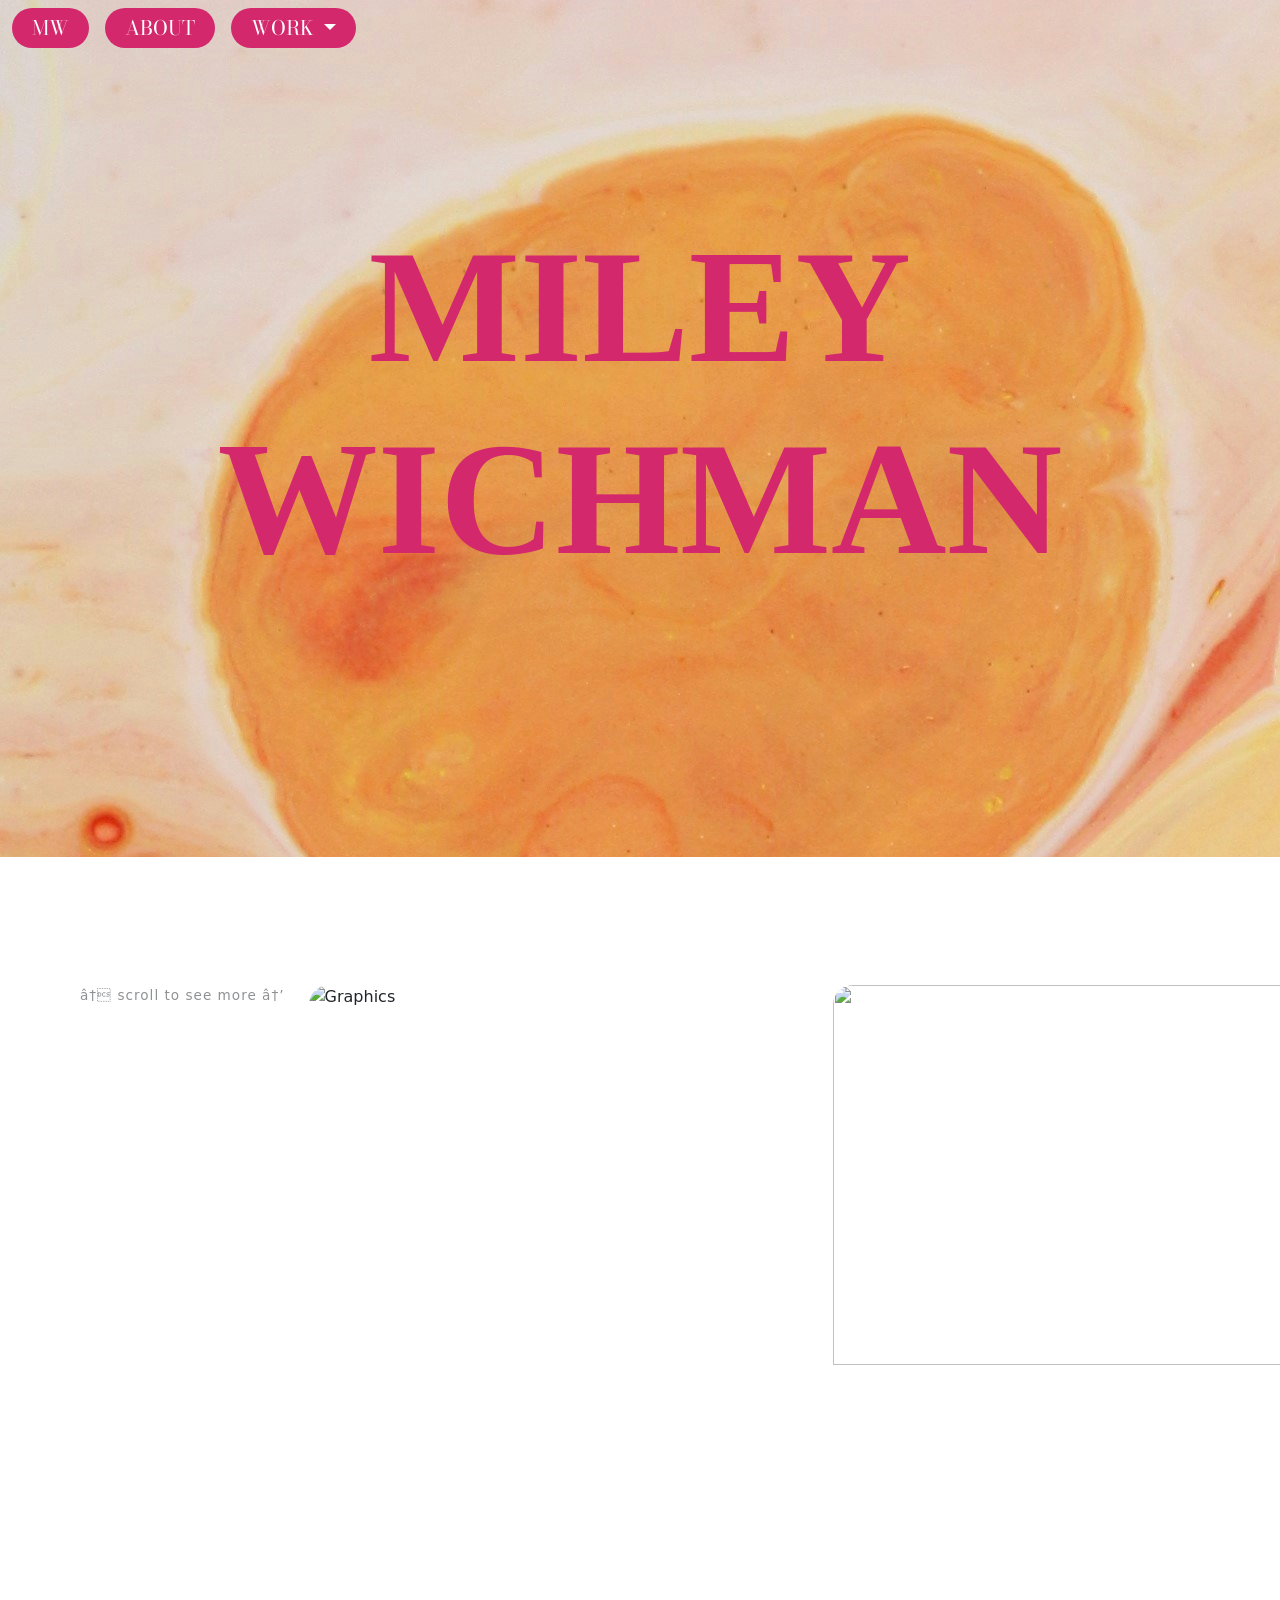
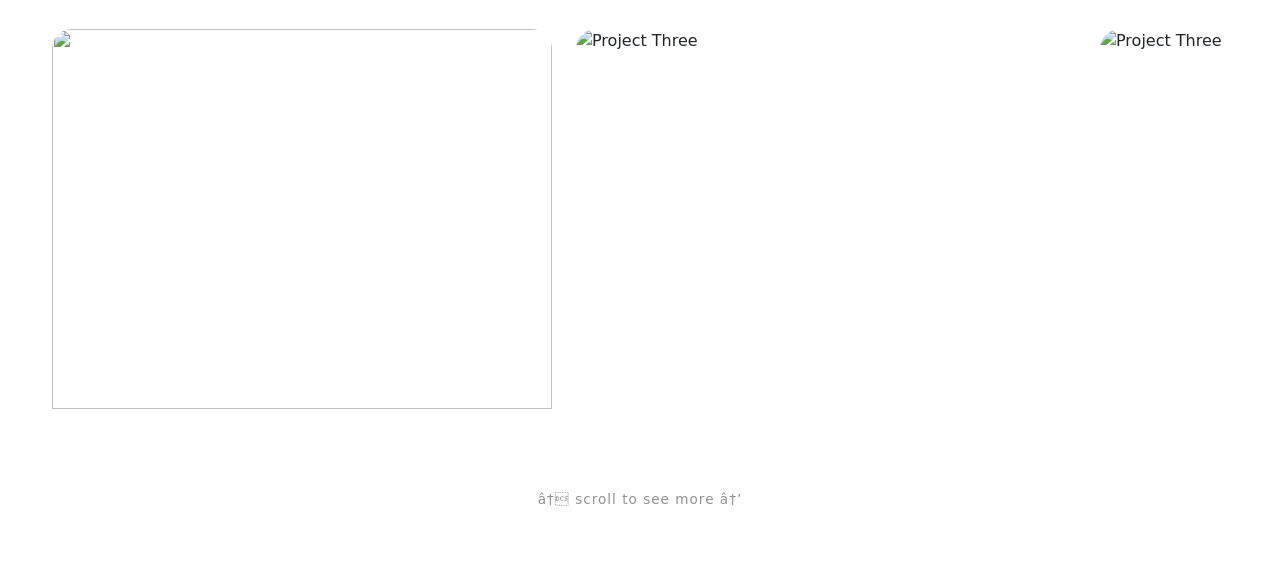
==== commit 457946be: "about section problems?" ====
--- a/index.html
+++ b/index.html
@@ -77,6 +77,7 @@
 		</section>
 
 		<section class="scroll py-5" id="past">
+			
 			<div class="scroll-carousel">
 				<div class="scroll-track">
 
@@ -425,16 +426,16 @@
 			<div class="modal-dialog modal-fullscreen">
 				<div class="modal-content">
 					<div class="modal-header">
-						<h1 class="modal-title fs-5" id="projEightLabel">Basketball Game Day Announcement Graphic</h1>
-						<button type="button" class="btn-close" data-bs-dismiss="modal" aria-label="Close"></button>
-					</div>
-					<div class="modal-body">
-						<div class="container">
-							<div class="row">
-								<div class="col-md-3">
-									<h2>Details</h2>
-									<p>For this graphic I wanted something I could make pretty efficently but was still interesting. I created this on canva and my first step was to dupicate the photo. I then removed the background so only the subject was left. I created a black overlay so I could make the text readable. Then I put the photo with only the subject on top of everything. </p>
-									<p> When I was creating these for my school I really liked include both the schools logos.</p>
+						<h1 class="modal-title fs-5" id="projEightLabel">Product Design</h1>
+						<button type="button" class="btn-close" data-bs-dismiss="modal" aria-label="Close"></button>
+					</div>
+					<div class="modal-body">
+						<div class="container">
+							<div class="row">
+								<div class="col-md-3">
+									<h2>Details</h2>
+									<p>This was an assignment for my first graphic design class I took freshman year. We got to create any kind of product design. We used Adobe Illustrator to create our design and then we were able to put it on a mockup of any design we wanted.</p>
+									<p> </p>
 								</div>
 								<div class="col-md-9">
 									<img src="images/Screenshot 2026-02-02 at 6.58.26 PM.png" class="img-fluid" alt="Project Eight detail image">
@@ -454,16 +455,16 @@
 			<div class="modal-dialog modal-fullscreen">
 				<div class="modal-content">
 					<div class="modal-header">
-						<h1 class="modal-title fs-5" id="projNineLabel">Basketball Game Day Announcement Graphic</h1>
-						<button type="button" class="btn-close" data-bs-dismiss="modal" aria-label="Close"></button>
-					</div>
-					<div class="modal-body">
-						<div class="container">
-							<div class="row">
-								<div class="col-md-3">
-									<h2>Details</h2>
-									<p>For this graphic I wanted something I could make pretty efficently but was still interesting. I created this on canva and my first step was to dupicate the photo. I then removed the background so only the subject was left. I created a black overlay so I could make the text readable. Then I put the photo with only the subject on top of everything. </p>
-									<p> When I was creating these for my school I really liked include both the schools logos.</p>
+						<h1 class="modal-title fs-5" id="projNineLabel">Softball Schedule Graphic</h1>
+						<button type="button" class="btn-close" data-bs-dismiss="modal" aria-label="Close"></button>
+					</div>
+					<div class="modal-body">
+						<div class="container">
+							<div class="row">
+								<div class="col-md-3">
+									<h2>Details</h2>
+									<p>This a graphic I created over winter break when I was bored and had nothing to do. I wanted to gift it to my family and my roomates who are all on my softball team. This graphic contains two pictures of the sophmore class. I added the St. Thomas Sheild in the back for some extra detail. I also had to turn down the transparancy of the sheild so it was not distracting. </p>
+									<p> Creating the actual text for the schedule dates was super time consuming and I had to make sure I was keeping in mind the visibility of everything. I had to mess around with text color and size. </p>
 								</div>
 								<div class="col-md-9">
 									<img src="images/Screenshot 2026-05-07 at 8.52.53 AM.png" class="img-fluid" alt="Project Nine detail image">
@@ -483,21 +484,31 @@
 			<div class="modal-dialog modal-fullscreen">
 				<div class="modal-content">
 					<div class="modal-header">
-						<h1 class="modal-title fs-5" id="projTenLabel">Basketball Game Day Announcement Graphic</h1>
-						<button type="button" class="btn-close" data-bs-dismiss="modal" aria-label="Close"></button>
-					</div>
-					<div class="modal-body">
-						<div class="container">
-							<div class="row">
-								<div class="col-md-3">
-									<h2>Details</h2>
-									<p>For this graphic I wanted something I could make pretty efficently but was still interesting. I created this on canva and my first step was to dupicate the photo. I then removed the background so only the subject was left. I created a black overlay so I could make the text readable. Then I put the photo with only the subject on top of everything. </p>
-									<p> When I was creating these for my school I really liked include both the schools logos.</p>
-								</div>
-								<div class="col-md-9">
+						<h1 class="modal-title fs-5" id="projTenLabel">Games and Puzzles Logo</h1>
+						<button type="button" class="btn-close" data-bs-dismiss="modal" aria-label="Close"></button>
+					</div>
+					<div class="modal-body">
+						<div class="container">
+							<div class="row">
+								<div class="col-md-3">
+									<h2>Details</h2>
+									<p>For my graphic desing studio class we got to work with clients from our school who needed a brand refresh. I got to work with the office of sustainabilty and create work for the game and puzzles shelf. </p>
+									<p> I got to collaborate with two other people in my class. I had the idea of incorporating the St.Thomas sheild and I tied it to the program we were working with by adding game icons in the middle. </p>
+
+									<p>The singage was another aspect of the games and puzzles cliet I got to work with. My team and I split up our work and I got to create the signage that they are going to put up around their physical shelves. </p>
+									<p> I created the colorful border with the idea to look like a board game. I also had to explin to readers how to use the shelf in an effient way. After getting feedback from our client I added a QR code so readers would have a easy way to get to their website </p>
+								</div>
+								<div class="col-md-9">
+									 <div class="row">
+        							<div class="col-6">
 									<img src="images/Screenshot 2026-05-06 at 11.52.55 AM.png" class="img-fluid" alt="Project Ten detail image">
 								</div>
-							</div>
+	
+							<div class="col-6">
+            <img src="images/Screenshot 2026-05-06 at 11.54.38 AM.png" class="img-fluid">
+        </div>
+    </div>
+</div>
 						</div>
 					</div>
 					<div class="modal-footer">
@@ -512,16 +523,16 @@
 			<div class="modal-dialog modal-fullscreen">
 				<div class="modal-content">
 					<div class="modal-header">
-						<h1 class="modal-title fs-5" id="projElevenLabel">Basketball Game Day Announcement Graphic</h1>
-						<button type="button" class="btn-close" data-bs-dismiss="modal" aria-label="Close"></button>
-					</div>
-					<div class="modal-body">
-						<div class="container">
-							<div class="row">
-								<div class="col-md-3">
-									<h2>Details</h2>
-									<p>For this graphic I wanted something I could make pretty efficently but was still interesting. I created this on canva and my first step was to dupicate the photo. I then removed the background so only the subject was left. I created a black overlay so I could make the text readable. Then I put the photo with only the subject on top of everything. </p>
-									<p> When I was creating these for my school I really liked include both the schools logos.</p>
+						<h1 class="modal-title fs-5" id="projElevenLabel">Snap Fitness Semester Project</h1>
+						<button type="button" class="btn-close" data-bs-dismiss="modal" aria-label="Close"></button>
+					</div>
+					<div class="modal-body">
+						<div class="container">
+							<div class="row">
+								<div class="col-md-3">
+									<h2>Details</h2>
+									<p>My sophmore year at St.Thomas I took a digital content and strategy class for my Strategic Communication major. Within this class half of us got to work with Snap Fitness while the other Half worked with Snap Fitness. Throughout the semester my team and I researched and develped a plan for Snap Fitness to revamp their presence on social media and develope strategies for things like increased membership and app downloads. </p>
+									<p> We then presented our Plan to the companies at the end of the semester.</p>
 								</div>
 								<div class="col-md-9">
 									<img src="images/Screenshot 2026-05-01 at 1.01.13 AM.png" class="img-fluid" alt="Project Eleven detail image">
@@ -541,16 +552,16 @@
 			<div class="modal-dialog modal-fullscreen">
 				<div class="modal-content">
 					<div class="modal-header">
-						<h1 class="modal-title fs-5" id="projTwelveLabel">Basketball Game Day Announcement Graphic</h1>
-						<button type="button" class="btn-close" data-bs-dismiss="modal" aria-label="Close"></button>
-					</div>
-					<div class="modal-body">
-						<div class="container">
-							<div class="row">
-								<div class="col-md-3">
-									<h2>Details</h2>
-									<p>For this graphic I wanted something I could make pretty efficently but was still interesting. I created this on canva and my first step was to dupicate the photo. I then removed the background so only the subject was left. I created a black overlay so I could make the text readable. Then I put the photo with only the subject on top of everything. </p>
-									<p> When I was creating these for my school I really liked include both the schools logos.</p>
+						<h1 class="modal-title fs-5" id="projTwelveLabel">Games and Puzzels Shelf Sings</h1>
+						<button type="button" class="btn-close" data-bs-dismiss="modal" aria-label="Close"></button>
+					</div>
+					<div class="modal-body">
+						<div class="container">
+							<div class="row">
+								<div class="col-md-3">
+									<h2>Details</h2>
+									<p>This was another aspect of the games and puzzles cliet I got to work with> My team and I split up our work and I got to create the signage that they are going to put up around their physical shelves. </p>
+									<p> I created the colorful border with the idea to look like a board game. I also had to explin to readers how to use the shelf in an effient way. After getting feedback from our client I added a QR code so readers would have a easy way to get to their website </p>
 								</div>
 								<div class="col-md-9">
 									<img src="images/Screenshot 2026-05-06 at 11.54.38 AM.png" class="img-fluid" alt="Project Twelve detail image">
@@ -657,6 +668,48 @@
 			</div>
 		</div>
 		
+		<div class="scroll-card">
+          <img src="images/senior grass.JPG" alt="Project Thirteen" data-bs-toggle="modal" data-bs-target="#projThirteenDetails"/>
+          <div class="scroll-card-body">
+          </div>
+        </div>
+	
+<section id="about" class="py-5">
+  <div class="container">
+    <h2 class="text-center mb-5 display-5">THAT'S ME!</h2>
+
+    <div class="scroll-carousel">
+      <div class="scroll-track">
+        <div class="scroll-card">
+          <img src="images/senior grass.JPG" data-bs-toggle="modal" data-bs-target="#projThirteenDetails" style="cursor:pointer"/>
+        </div>
+        <div class="scroll-card">
+          <img src="images/headshot.png" data-bs-toggle="modal" data-bs-target="#projFourteenDetails" style="cursor:pointer"/>
+        </div>
+        <div class="scroll-card">
+          <img src="images/softball.JPG" data-bs-toggle="modal" data-bs-target="#projFifteenDetails" style="cursor:pointer"/>
+        </div>
+        <div class="scroll-card">
+          <img src="images/IMG_9734_VSCO.JPG" data-bs-toggle="modal" data-bs-target="#projSixteenDetails" style="cursor:pointer"/>
+        </div>
+      </div>
+    </div>
+  <p style="text-align:center; font-size:0.85rem; letter-spacing:1px; opacity:0.5;">← scroll to see more →</p>
+
+    <div class="section-text">
+      <p>My work is primarily graphic and web design. I use both to communicate facts and express myself creatively.</p>
+      <p>I enjoy creating visual content that leaves an impression and catches attention.</p>
+      <p>I aspire to create work that is not only visually appealing but also inspires people.</p>
+      <a href="https://publuu.com/flip-book/1099450/2450207" class="btn">View Resume</a>
+    </div>
+
+  
+</section>
+```
+
+why is this not showing up on my website
+		
+		
 
 		<script src="https://cdn.jsdelivr.net/npm/bootstrap@5.3.8/dist/js/bootstrap.bundle.min.js" integrity="sha384-FKyoEForCGlyvwx9Hj09JcYn3nv7wiPVlz7YYwJrWVcXK/BmnVDxM+D2scQbITxI" crossorigin="anonymous"></script>
 		<script src="js/main.js"></script>
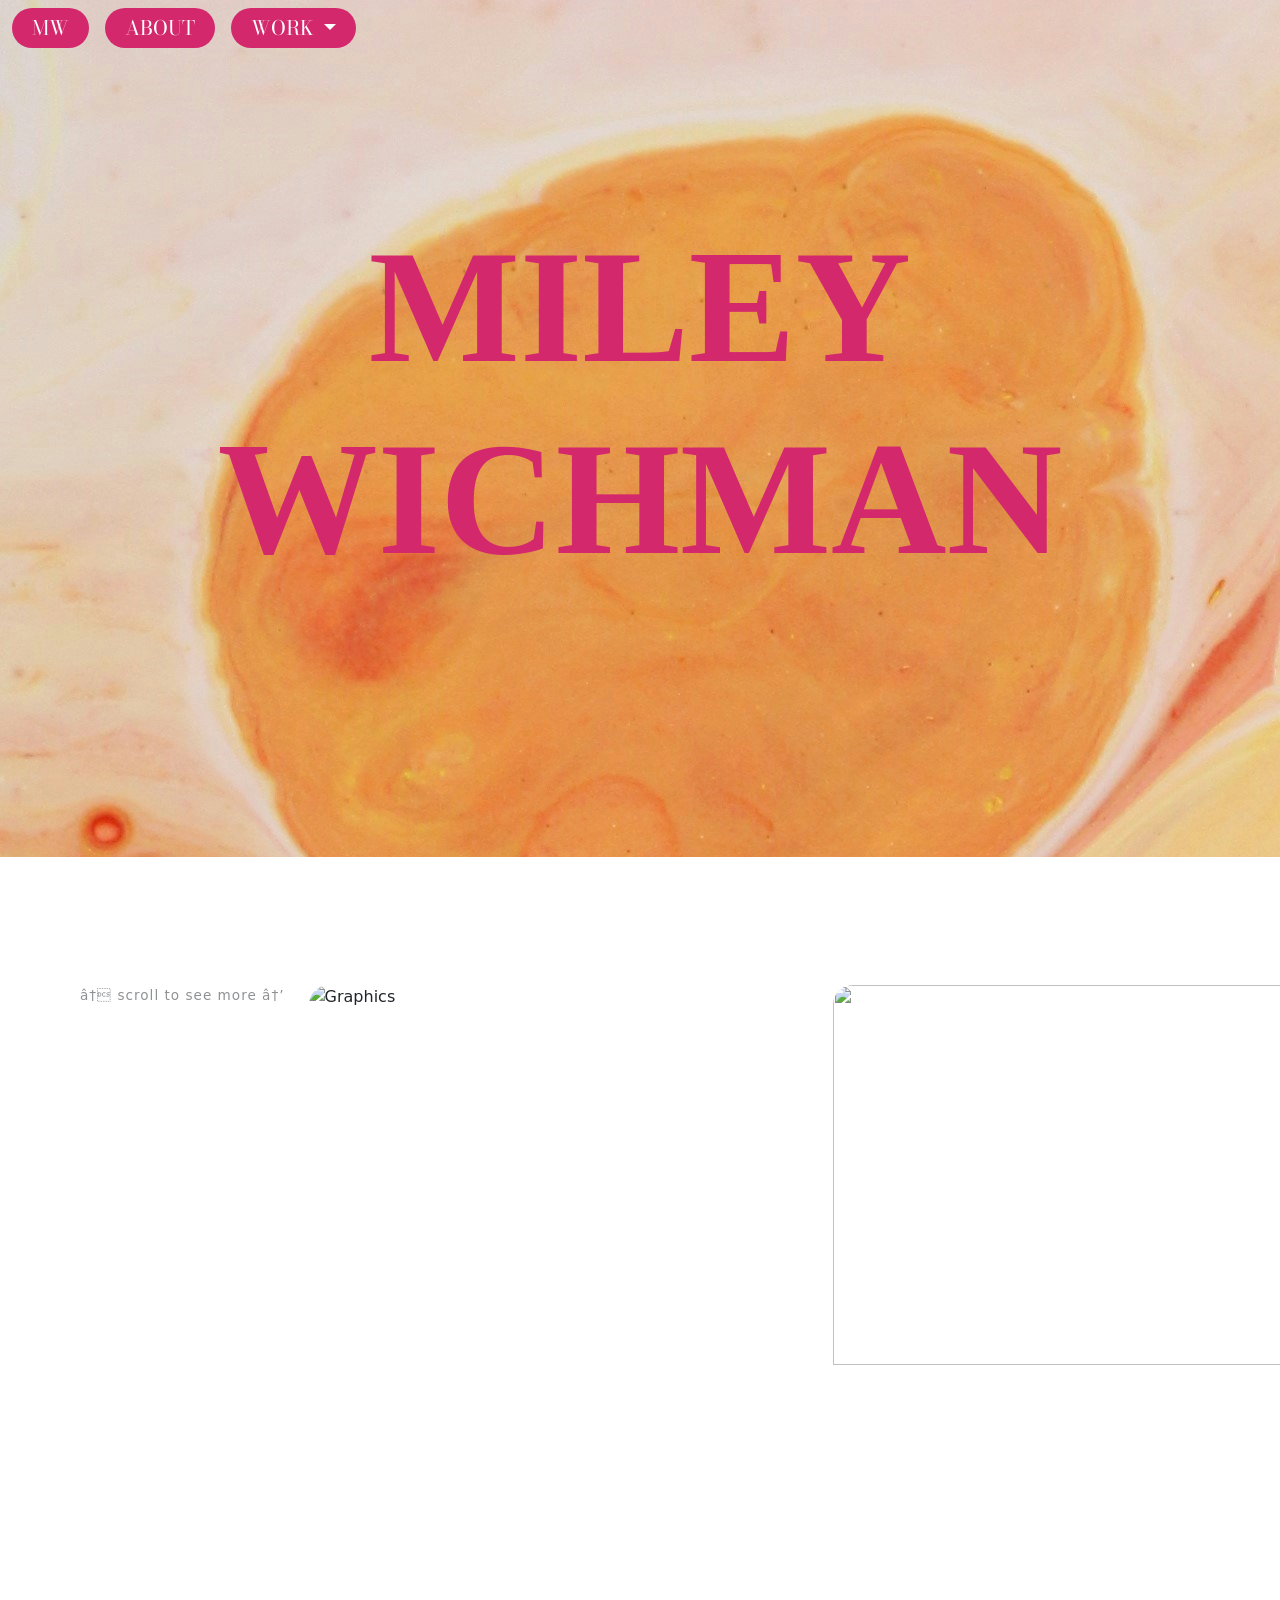
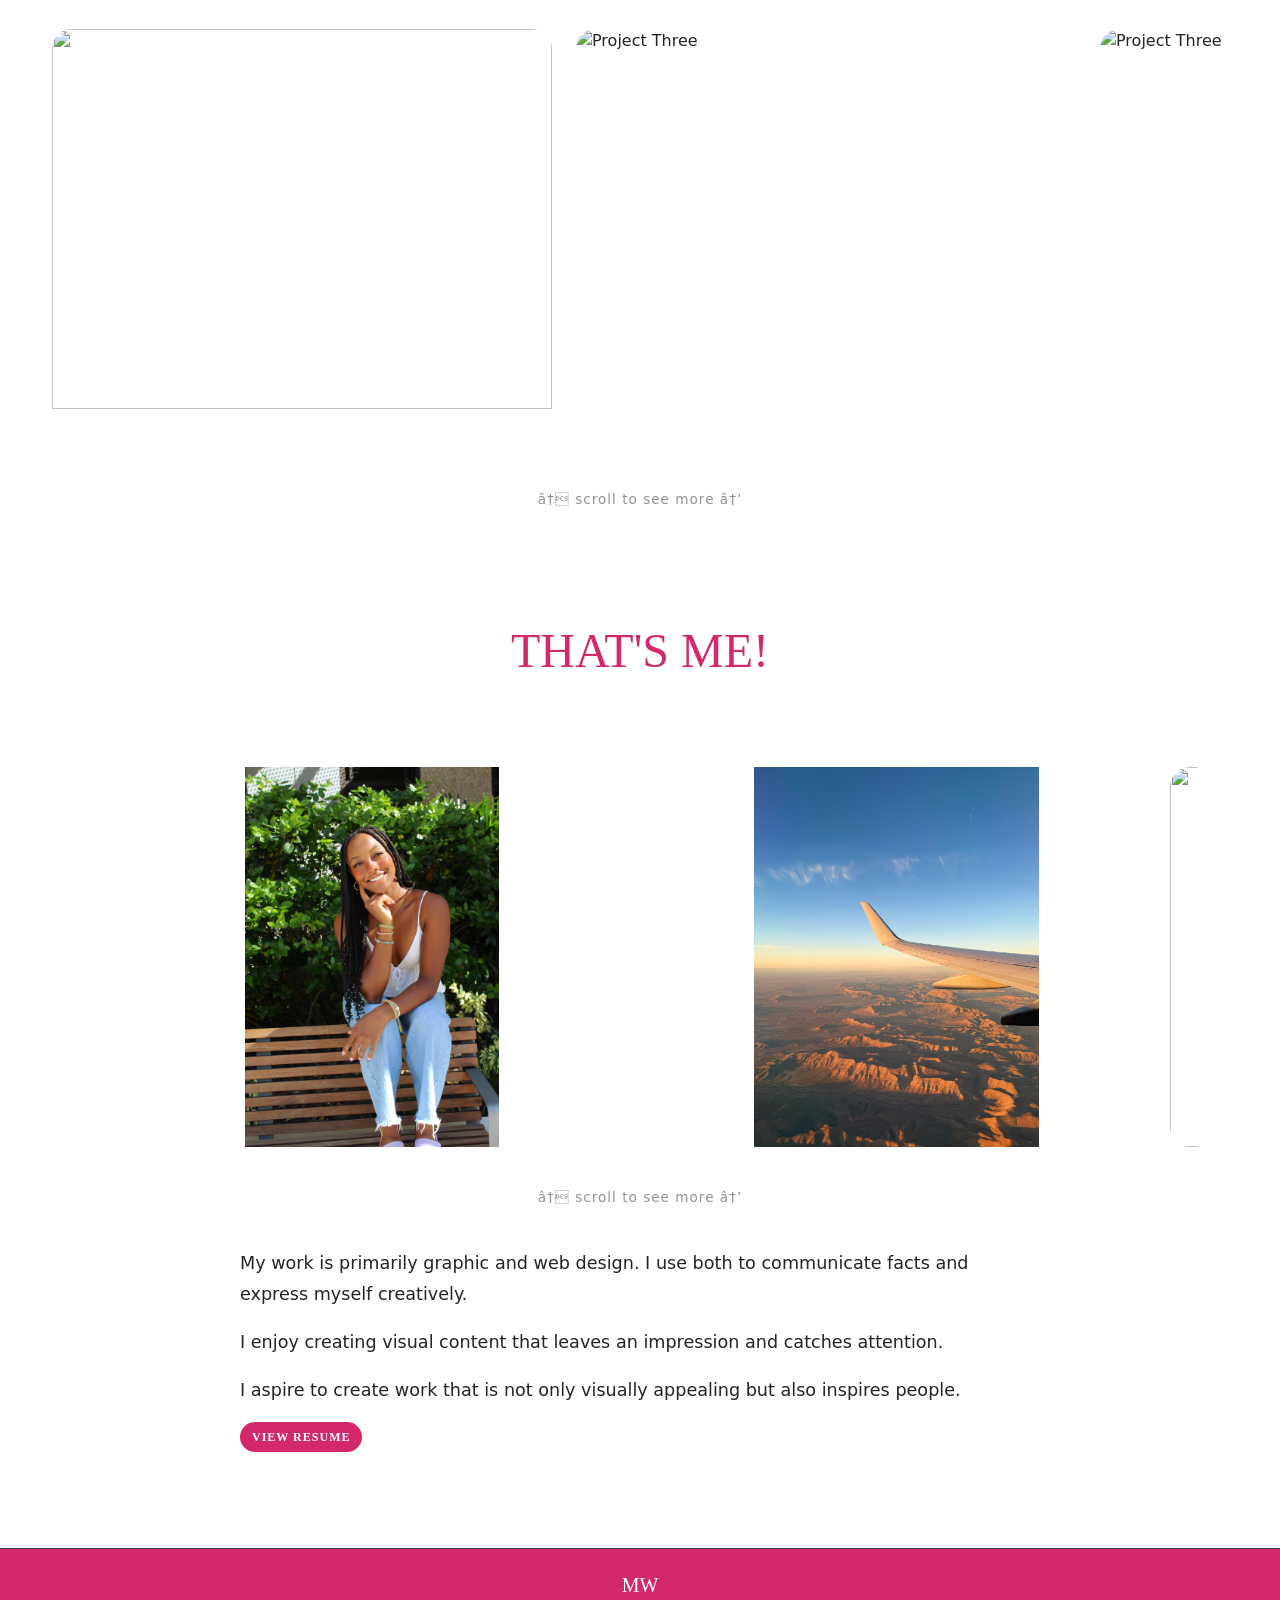
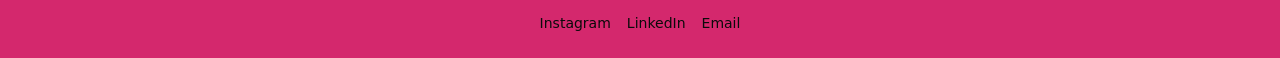
==== commit deab066c: "final" ====
--- a/index.html
+++ b/index.html
@@ -152,7 +152,6 @@
 </div>
 	</div>
 			
-			
 		</section>
 
 		
@@ -161,12 +160,12 @@
 		 <title> Work | Miley Wichman Portfolio</title>
 
 					
-				<section id="work" class="py-5">
-  <div class="container-fluid">
+			<section id="work" class="py-5">
+  			<div class="container-fluid">
     
 
-    <div class="scroll-carousel">
-      <div class="scroll-track">
+    		<div class="scroll-carousel">
+      		<div class="scroll-track">
 
 
         <!-- Work 8 -->
@@ -196,18 +195,14 @@
           </div>
         </div>
 
-        <!-- Work 12-->
-        <div class="scroll-card">
-          <img src="images/Screenshot 2026-05-06 at 11.54.38 AM.png" alt="Portfolio" data-bs-toggle="modal" data-bs-target="#projTwelveDetails" style="cursor:pointer"/>
-          <div class="scroll-card-body">
-
-			
-          </div>
         </div>
 
       </div>
     </div>
   </div>
+
+
+
   <p style="text-align:center; font-size:0.85rem; letter-spacing:1px; opacity:0.5;">← scroll to see more →</p>
 
 </section>
@@ -421,181 +416,35 @@
 			</div>
 		</div> 
 
-		<!-- Project Eight detail pop-up -->
-		<div class="modal fade" id="projEightDetails" tabindex="-1" aria-labelledby="projSevenLabel" aria-hidden="true">
-			<div class="modal-dialog modal-fullscreen">
-				<div class="modal-content">
-					<div class="modal-header">
-						<h1 class="modal-title fs-5" id="projEightLabel">Product Design</h1>
-						<button type="button" class="btn-close" data-bs-dismiss="modal" aria-label="Close"></button>
-					</div>
-					<div class="modal-body">
-						<div class="container">
-							<div class="row">
-								<div class="col-md-3">
-									<h2>Details</h2>
-									<p>This was an assignment for my first graphic design class I took freshman year. We got to create any kind of product design. We used Adobe Illustrator to create our design and then we were able to put it on a mockup of any design we wanted.</p>
-									<p> </p>
-								</div>
-								<div class="col-md-9">
-									<img src="images/Screenshot 2026-02-02 at 6.58.26 PM.png" class="img-fluid" alt="Project Eight detail image">
-								</div>
-							</div>
-						</div>
-					</div>
-					<div class="modal-footer">
-						<button type="button" class="btn btn-secondary" data-bs-dismiss="modal">Close</button>
-					</div>
-				</div>
-			</div>
-		</div>
-
-		<!-- Project Nine detail pop-up -->
-		<div class="modal fade" id="projNineDetails" tabindex="-1" aria-labelledby="projNineLabel" aria-hidden="true">
-			<div class="modal-dialog modal-fullscreen">
-				<div class="modal-content">
-					<div class="modal-header">
-						<h1 class="modal-title fs-5" id="projNineLabel">Softball Schedule Graphic</h1>
-						<button type="button" class="btn-close" data-bs-dismiss="modal" aria-label="Close"></button>
-					</div>
-					<div class="modal-body">
-						<div class="container">
-							<div class="row">
-								<div class="col-md-3">
-									<h2>Details</h2>
-									<p>This a graphic I created over winter break when I was bored and had nothing to do. I wanted to gift it to my family and my roomates who are all on my softball team. This graphic contains two pictures of the sophmore class. I added the St. Thomas Sheild in the back for some extra detail. I also had to turn down the transparancy of the sheild so it was not distracting. </p>
-									<p> Creating the actual text for the schedule dates was super time consuming and I had to make sure I was keeping in mind the visibility of everything. I had to mess around with text color and size. </p>
-								</div>
-								<div class="col-md-9">
-									<img src="images/Screenshot 2026-05-07 at 8.52.53 AM.png" class="img-fluid" alt="Project Nine detail image">
-								</div>
-							</div>
-						</div>
-					</div>
-					<div class="modal-footer">
-						<button type="button" class="btn btn-secondary" data-bs-dismiss="modal">Close</button>
-					</div>
-				</div>
-			</div>
-		</div>
-
-		<!-- Project Ten detail pop-up -->
-		<div class="modal fade" id="projTenDetails" tabindex="-1" aria-labelledby="projTenLabel" aria-hidden="true">
-			<div class="modal-dialog modal-fullscreen">
-				<div class="modal-content">
-					<div class="modal-header">
-						<h1 class="modal-title fs-5" id="projTenLabel">Games and Puzzles Logo</h1>
-						<button type="button" class="btn-close" data-bs-dismiss="modal" aria-label="Close"></button>
-					</div>
-					<div class="modal-body">
-						<div class="container">
-							<div class="row">
-								<div class="col-md-3">
-									<h2>Details</h2>
-									<p>For my graphic desing studio class we got to work with clients from our school who needed a brand refresh. I got to work with the office of sustainabilty and create work for the game and puzzles shelf. </p>
-									<p> I got to collaborate with two other people in my class. I had the idea of incorporating the St.Thomas sheild and I tied it to the program we were working with by adding game icons in the middle. </p>
-
-									<p>The singage was another aspect of the games and puzzles cliet I got to work with. My team and I split up our work and I got to create the signage that they are going to put up around their physical shelves. </p>
-									<p> I created the colorful border with the idea to look like a board game. I also had to explin to readers how to use the shelf in an effient way. After getting feedback from our client I added a QR code so readers would have a easy way to get to their website </p>
-								</div>
-								<div class="col-md-9">
-									 <div class="row">
-        							<div class="col-6">
-									<img src="images/Screenshot 2026-05-06 at 11.52.55 AM.png" class="img-fluid" alt="Project Ten detail image">
-								</div>
+		
 	
-							<div class="col-6">
-            <img src="images/Screenshot 2026-05-06 at 11.54.38 AM.png" class="img-fluid">
-        </div>
-    </div>
-</div>
-						</div>
-					</div>
-					<div class="modal-footer">
-						<button type="button" class="btn btn-secondary" data-bs-dismiss="modal">Close</button>
-					</div>
-				</div>
-			</div>
-		</div>
-
-		<!-- Project Eleven detail pop-up -->
-		<div class="modal fade" id="projElevenDetails" tabindex="-1" aria-labelledby="projElevenLabel" aria-hidden="true">
-			<div class="modal-dialog modal-fullscreen">
-				<div class="modal-content">
-					<div class="modal-header">
-						<h1 class="modal-title fs-5" id="projElevenLabel">Snap Fitness Semester Project</h1>
-						<button type="button" class="btn-close" data-bs-dismiss="modal" aria-label="Close"></button>
-					</div>
-					<div class="modal-body">
-						<div class="container">
-							<div class="row">
-								<div class="col-md-3">
-									<h2>Details</h2>
-									<p>My sophmore year at St.Thomas I took a digital content and strategy class for my Strategic Communication major. Within this class half of us got to work with Snap Fitness while the other Half worked with Snap Fitness. Throughout the semester my team and I researched and develped a plan for Snap Fitness to revamp their presence on social media and develope strategies for things like increased membership and app downloads. </p>
-									<p> We then presented our Plan to the companies at the end of the semester.</p>
-								</div>
-								<div class="col-md-9">
-									<img src="images/Screenshot 2026-05-01 at 1.01.13 AM.png" class="img-fluid" alt="Project Eleven detail image">
-								</div>
-							</div>
-						</div>
-					</div>
-					<div class="modal-footer">
-						<button type="button" class="btn btn-secondary" data-bs-dismiss="modal">Close</button>
-					</div>
-				</div>
-			</div>
-		</div>
-
-		<!-- Project Twelve detail pop-up -->
-		<div class="modal fade" id="projTwelveDetails" tabindex="-1" aria-labelledby="projTwelveLabel" aria-hidden="true">
-			<div class="modal-dialog modal-fullscreen">
-				<div class="modal-content">
-					<div class="modal-header">
-						<h1 class="modal-title fs-5" id="projTwelveLabel">Games and Puzzels Shelf Sings</h1>
-						<button type="button" class="btn-close" data-bs-dismiss="modal" aria-label="Close"></button>
-					</div>
-					<div class="modal-body">
-						<div class="container">
-							<div class="row">
-								<div class="col-md-3">
-									<h2>Details</h2>
-									<p>This was another aspect of the games and puzzles cliet I got to work with> My team and I split up our work and I got to create the signage that they are going to put up around their physical shelves. </p>
-									<p> I created the colorful border with the idea to look like a board game. I also had to explin to readers how to use the shelf in an effient way. After getting feedback from our client I added a QR code so readers would have a easy way to get to their website </p>
-								</div>
-								<div class="col-md-9">
-									<img src="images/Screenshot 2026-05-06 at 11.54.38 AM.png" class="img-fluid" alt="Project Twelve detail image">
-								</div>
-							</div>
-						</div>
-					</div>
-					<div class="modal-footer">
-						<button type="button" class="btn btn-secondary" data-bs-dismiss="modal">Close</button>
-					</div>
-				</div>
-			</div>
-		</div>
-
-<!-- added for clean up? -->
-
 <section id="about" class="py-5">
   <div class="container">
     <h2 class="text-center mb-5 display-5">THAT'S ME!</h2>
 
     <div class="scroll-carousel">
       <div class="scroll-track">
-        <div class="scroll-card">
-          <img src="images/senior grass.JPG" data-bs-toggle="modal" data-bs-target="#projThirteenDetails" style="cursor:pointer"/>
-        </div>
-        <div class="scroll-card">
-          <img src="images/headshot.png" data-bs-toggle="modal" data-bs-target="#projFourteenDetails" style="cursor:pointer"/>
-        </div>
-        <div class="scroll-card">
-          <img src="images/softball.JPG" data-bs-toggle="modal" data-bs-target="#projFifteenDetails" style="cursor:pointer"/>
-        </div>
-        <div class="scroll-card">
-          <img src="images/IMG_9734_VSCO.JPG" data-bs-toggle="modal" data-bs-target="#projSixteenDetails" style="cursor:pointer"/>
-        </div>
+        <div class="scroll-card no-view">
+
+          <img src="images/senior grass.JPG"  style="cursor:pointer"/>
+        </div>
+
+		<div class="scroll-card no-view">
+          <img src="images/IMG_9734_VSCO.JPG" style="cursor:pointer"/>
+        </div>
+
+        <div class="scroll-card no-view">
+          <img src="images/softball.JPG"  style="cursor:pointer"/>
+        </div>
+
+		<div class="scroll-card no-view">
+          <img src="images/headshot.JPG"  style="cursor:pointer"/>
+        </div>
+
+		<div class="scroll-card no-view">
+          <img src="images/goat.JPG"  style="cursor:pointer"/>
+        </div>
+        
       </div>
     </div>
   <p style="text-align:center; font-size:0.85rem; letter-spacing:1px; opacity:0.5;">← scroll to see more →</p>
@@ -610,116 +459,157 @@
   </div>
 </section>
 
-<!-- Project Thirteen detail pop-up -->
-		<div class="modal fade" id="projThirteenDetails" tabindex="-1" aria-labelledby="projThirteenLabel" aria-hidden="true">
-			<div class="modal-dialog modal-fullscreen">
-				<div class="modal-content">
-					<div class="modal-header">
-						<h1 class="modal-title fs-5" id="projThirteenLabel">Basketball Game Day Announcement Graphic</h1>
-						<button type="button" class="btn-close" data-bs-dismiss="modal" aria-label="Close"></button>
-					</div>
-					<div class="modal-body">
-						<div class="container">
-							<div class="row">
-								<div class="col-md-3">
-									<h2>Details</h2>
-									<p>For this graphic I wanted something I could make pretty efficently but was still interesting. I created this on canva and my first step was to dupicate the photo. I then removed the background so only the subject was left. I created a black overlay so I could make the text readable. Then I put the photo with only the subject on top of everything. </p>
-									<p> When I was creating these for my school I really liked include both the schools logos.</p>
-								</div>
-								<div class="col-md-9">
-									<img src="images/senior grass.JPG" class="img-fluid" alt="Project Thirteen detail image">
-								</div>
-							</div>
-						</div>
-					</div>
-					<div class="modal-footer">
-						<button type="button" class="btn btn-secondary" data-bs-dismiss="modal">Close</button>
-					</div>
-				</div>
-			</div>
-		</div>
-
-		<!-- Project Fourteen detail pop-up -->
-		<div class="modal fade" id="projFourteenDetails" tabindex="-1" aria-labelledby="projFourteenLabel" aria-hidden="true">
-			<div class="modal-dialog modal-fullscreen">
-				<div class="modal-content">
-					<div class="modal-header">
-						<h1 class="modal-title fs-5" id="projFourteenLabel">Basketball Game Day Announcement Graphic</h1>
-						<button type="button" class="btn-close" data-bs-dismiss="modal" aria-label="Close"></button>
-					</div>
-					<div class="modal-body">
-						<div class="container">
-							<div class="row">
-								<div class="col-md-3">
-									<h2>Details</h2>
-									<p>For this graphic I wanted something I could make pretty efficently but was still interesting. I created this on canva and my first step was to dupicate the photo. I then removed the background so only the subject was left. I created a black overlay so I could make the text readable. Then I put the photo with only the subject on top of everything. </p>
-									<p> When I was creating these for my school I really liked include both the schools logos.</p>
-								</div>
-								<div class="col-md-9">
-									<img src="images/senior grass.JPG" class="img-fluid" alt="Project Fourteen detail image">
-								</div>
-							</div>
-						</div>
-					</div>
-					<div class="modal-footer">
-						<button type="button" class="btn btn-secondary" data-bs-dismiss="modal">Close</button>
-					</div>
-				</div>
-			</div>
-		</div>
-		
-		<div class="scroll-card">
-          <img src="images/senior grass.JPG" alt="Project Thirteen" data-bs-toggle="modal" data-bs-target="#projThirteenDetails"/>
-          <div class="scroll-card-body">
-          </div>
-        </div>
+
+
+<!-- Project Eight detail pop-up -->
+		<div class="modal fade" id="projEightDetails" tabindex="-1" aria-labelledby="projSevenLabel" aria-hidden="true">
+			<div class="modal-dialog modal-fullscreen">
+				<div class="modal-content">
+					<div class="modal-header">
+						<h1 class="modal-title fs-5" id="projEightLabel">Product Design</h1>
+						<button type="button" class="btn-close" data-bs-dismiss="modal" aria-label="Close"></button>
+					</div>
+					<div class="modal-body">
+						<div class="container">
+							<div class="row">
+								<div class="col-md-3">
+									<h2>Details</h2>
+									<p>This was an assignment for my first graphic design class I took freshman year. We got to create any kind of product design. We used Adobe Illustrator to create our design and then we were able to put it on a mockup of any design we wanted.</p>
+									<p> </p>
+								</div>
+								<div class="col-md-9">
+									<img src="images/Screenshot 2026-02-02 at 6.58.26 PM.png" class="img-fluid" alt="Project Eight detail image">
+								</div>
+							</div>
+						</div>
+					</div>
+					<div class="modal-footer">
+						<button type="button" class="btn btn-secondary" data-bs-dismiss="modal">Close</button>
+					</div>
+				</div>
+			</div>
+		</div>
+
+		<!-- Project Nine detail pop-up -->
+		<div class="modal fade" id="projNineDetails" tabindex="-1" aria-labelledby="projNineLabel" aria-hidden="true">
+			<div class="modal-dialog modal-fullscreen">
+				<div class="modal-content">
+					<div class="modal-header">
+						<h1 class="modal-title fs-5" id="projNineLabel">Softball Schedule Graphic</h1>
+						<button type="button" class="btn-close" data-bs-dismiss="modal" aria-label="Close"></button>
+					</div>
+					<div class="modal-body">
+						<div class="container">
+							<div class="row">
+								<div class="col-md-3">
+									<h2>Details</h2>
+									<p>This a graphic I created over winter break when I was bored and had nothing to do. I wanted to gift it to my family and my roomates who are all on my softball team. This graphic contains two pictures of the sophmore class. I added the St. Thomas Sheild in the back for some extra detail. I also had to turn down the transparancy of the sheild so it was not distracting. </p>
+									<p> Creating the actual text for the schedule dates was super time consuming and I had to make sure I was keeping in mind the visibility of everything. I had to mess around with text color and size. </p>
+								</div>
+								<div class="col-md-9">
+									<img src="images/Screenshot 2026-05-07 at 8.52.53 AM.png" class="img-fluid" alt="Project Nine detail image">
+								</div>
+							</div>
+						</div>
+					</div>
+					<div class="modal-footer">
+						<button type="button" class="btn btn-secondary" data-bs-dismiss="modal">Close</button>
+					</div>
+				</div>
+			</div>
+		</div>
+
+		<!-- Project Ten detail pop-up -->
+		<div class="modal fade" id="projTenDetails" tabindex="-1" aria-labelledby="projTenLabel" aria-hidden="true">
+			<div class="modal-dialog modal-fullscreen">
+				<div class="modal-content">
+					<div class="modal-header">
+						<h1 class="modal-title fs-5" id="projTenLabel">Games and Puzzles Logo</h1>
+						<button type="button" class="btn-close" data-bs-dismiss="modal" aria-label="Close"></button>
+					</div>
+					<div class="modal-body">
+						<div class="container">
+							<div class="row">
+								<div class="col-md-3">
+									<h2>Details</h2>
+									<p>For my graphic desing studio class we got to work with clients from our school who needed a brand refresh. I got to work with the office of sustainabilty and create work for the game and puzzles shelf. </p>
+									<p> I got to collaborate with two other people in my class. I had the idea of incorporating the St.Thomas sheild and I tied it to the program we were working with by adding game icons in the middle. </p>
+
+									<p>The singage was another aspect of the games and puzzles cliet I got to work with. My team and I split up our work and I got to create the signage that they are going to put up around their physical shelves. </p>
+									<p> I created the colorful border with the idea to look like a board game. I also had to explin to readers how to use the shelf in an effient way. After getting feedback from our client I added a QR code so readers would have a easy way to get to their website </p>
+								</div>
+								<div class="col-md-9">
+									 <div class="row">
+        							<div class="col-6">
+									<img src="images/Screenshot 2026-05-06 at 11.52.55 AM.png" class="img-fluid" alt="Project Ten detail image">
+								</div>
 	
-<section id="about" class="py-5">
-  <div class="container">
-    <h2 class="text-center mb-5 display-5">THAT'S ME!</h2>
-
-    <div class="scroll-carousel">
-      <div class="scroll-track">
-        <div class="scroll-card">
-          <img src="images/senior grass.JPG" data-bs-toggle="modal" data-bs-target="#projThirteenDetails" style="cursor:pointer"/>
-        </div>
-        <div class="scroll-card">
-          <img src="images/headshot.png" data-bs-toggle="modal" data-bs-target="#projFourteenDetails" style="cursor:pointer"/>
-        </div>
-        <div class="scroll-card">
-          <img src="images/softball.JPG" data-bs-toggle="modal" data-bs-target="#projFifteenDetails" style="cursor:pointer"/>
-        </div>
-        <div class="scroll-card">
-          <img src="images/IMG_9734_VSCO.JPG" data-bs-toggle="modal" data-bs-target="#projSixteenDetails" style="cursor:pointer"/>
-        </div>
-      </div>
-    </div>
-  <p style="text-align:center; font-size:0.85rem; letter-spacing:1px; opacity:0.5;">← scroll to see more →</p>
-
-    <div class="section-text">
-      <p>My work is primarily graphic and web design. I use both to communicate facts and express myself creatively.</p>
-      <p>I enjoy creating visual content that leaves an impression and catches attention.</p>
-      <p>I aspire to create work that is not only visually appealing but also inspires people.</p>
-      <a href="https://publuu.com/flip-book/1099450/2450207" class="btn">View Resume</a>
-    </div>
-
-  
-</section>
-```
-
-why is this not showing up on my website
-		
-		
+							<div class="col-6">
+            <img src="images/Screenshot 2026-05-06 at 11.54.38 AM.png" class="img-fluid">
+        </div>
+    </div>
+</div>
+						</div>
+					</div>
+					<div class="modal-footer">
+						<button type="button" class="btn btn-secondary" data-bs-dismiss="modal">Close</button>
+					</div>
+				</div>
+			</div>
+		</div>
+
+
+		<!-- Project Eleven detail pop-up -->
+		<div class="modal fade" id="projElevenDetails" tabindex="-1" aria-labelledby="projElevenLabel" aria-hidden="true">
+			<div class="modal-dialog modal-fullscreen">
+				<div class="modal-content">
+					<div class="modal-header">
+						<h1 class="modal-title fs-5" id="projElevenLabel">Snap Fitness</h1>
+						<button type="button" class="btn-close" data-bs-dismiss="modal" aria-label="Close"></button>
+					</div>
+					<div class="modal-body">
+						<div class="container">
+							<div class="row">
+								<div class="col-md-3">
+									<h2>Details</h2>
+									<p>My sophmore year at St.Thomas I took a digital content and strategy class for my Strategic Communication major. Within this class half of us got to work with Snap Fitness while the other Half worked with Snap Fitness. Throughout the semester my team and I researched and develped a plan for Snap Fitness to revamp their presence on social media and develope strategies for things like increased membership and app downloads. </p>
+									<p> We then presented our Plan to the companies at the end of the semester.</p>
+								</div>
+								<div class="col-md-9">
+									<img src="images/Screenshot 2026-05-01 at 1.01.13 AM.png" class="img-fluid" alt="Project Eleven detail image">
+								</div>
+							</div>
+						</div>
+					</div>
+					<div class="modal-footer">
+						<button type="button" class="btn btn-secondary" data-bs-dismiss="modal">Close</button>
+					</div>
+				</div>
+			</div>
+		</div>
+
+	
+
+	<!--footer -->
+					<div class="modal-footer">
+						<button type="button" class="btn btn-secondary" data-bs-dismiss="modal">Close</button>
+					</div>
+				</div>
+			</div>
+		</div>
+				</div>
+			</div>
+		</div>
 
 		<script src="https://cdn.jsdelivr.net/npm/bootstrap@5.3.8/dist/js/bootstrap.bundle.min.js" integrity="sha384-FKyoEForCGlyvwx9Hj09JcYn3nv7wiPVlz7YYwJrWVcXK/BmnVDxM+D2scQbITxI" crossorigin="anonymous"></script>
 		<script src="js/main.js"></script>
 
 		<footer class="footer mt-5">
-  <div class="container text-center py-4">
-
-    <h5 class="mb-3">MW</h5>
-
-    <div class="d-flex justify-content-center gap-3">
+  		<div class="container text-center py-4">
+
+    	<h5 class="mb-3">MW</h5>
+
+    	<div class="d-flex justify-content-center gap-3">
 		
       <a href="https://www.instagram.com/mileyjwichman?igsh=aGluNGkzZmJ1dXc4&utm_source=qr" class="footer-link">Instagram</a>
       <a href="https://www.linkedin.com/in/miley-wichman-559bb9388/?skipRedirect=true" class="footer-link">LinkedIn</a>
--- a/styles/style.css
+++ b/styles/style.css
@@ -22,6 +22,10 @@
 }
 
 /*practice*/
+
+.scroll-card:not(.no-view):hover::after {
+  opacity: 1;
+}
 
 .scroll-card {
   position: relative;
@@ -51,9 +55,6 @@
   pointer-events: none;
 }
 
-.scroll-card:hover::after {
-  opacity: 1;
-}
 
 /*practice*/
 
